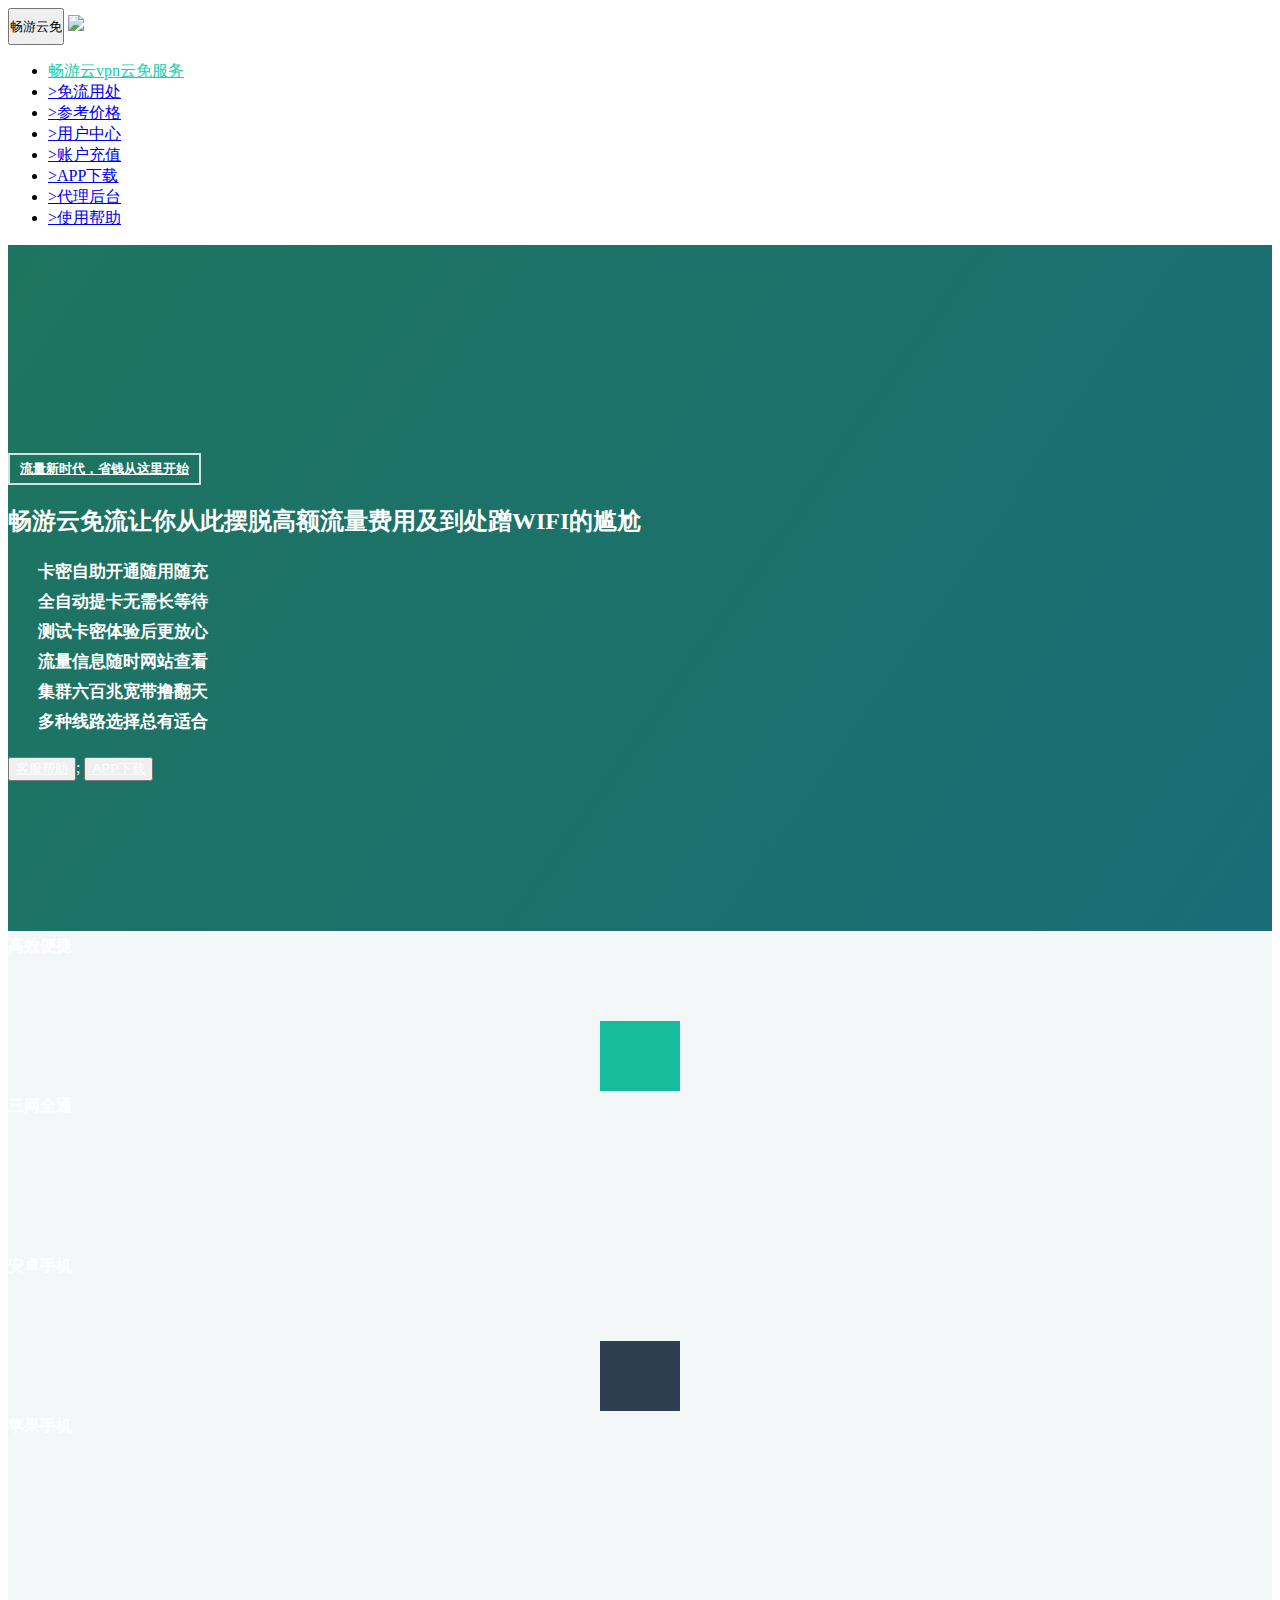
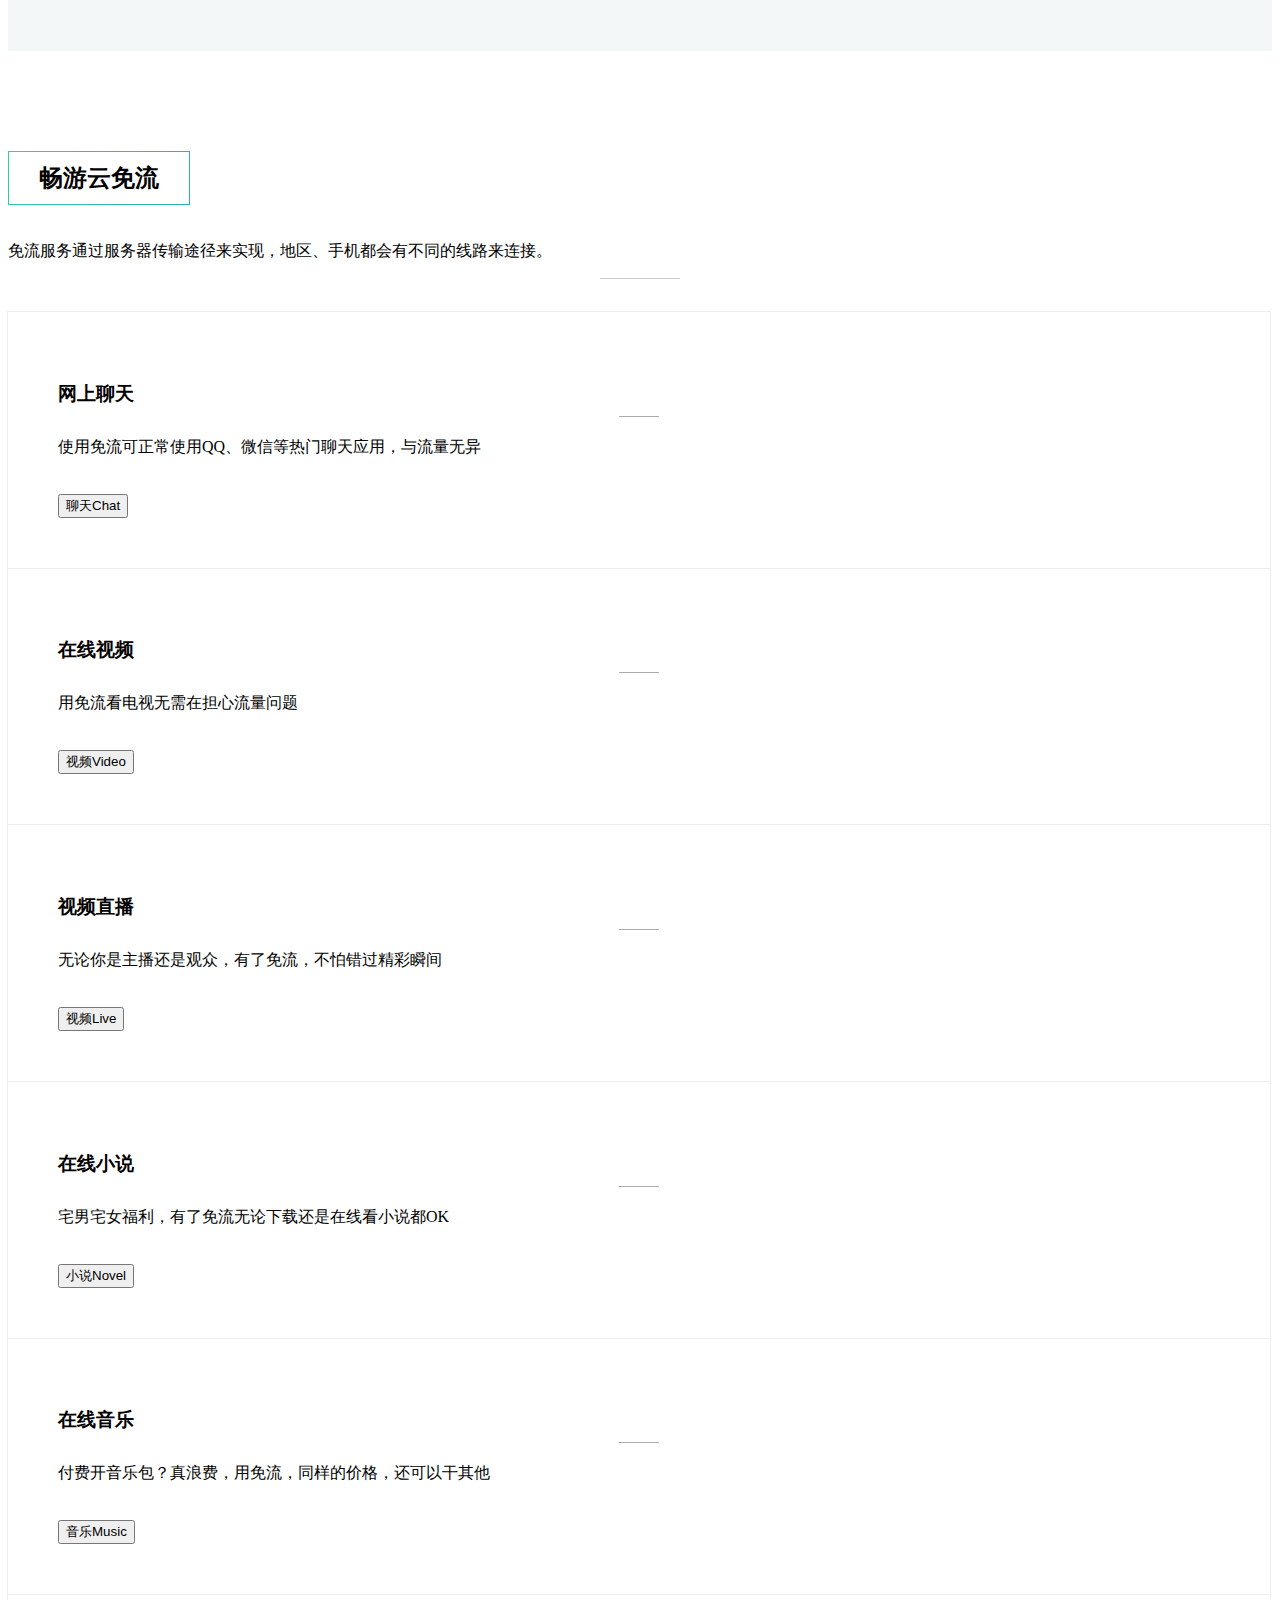
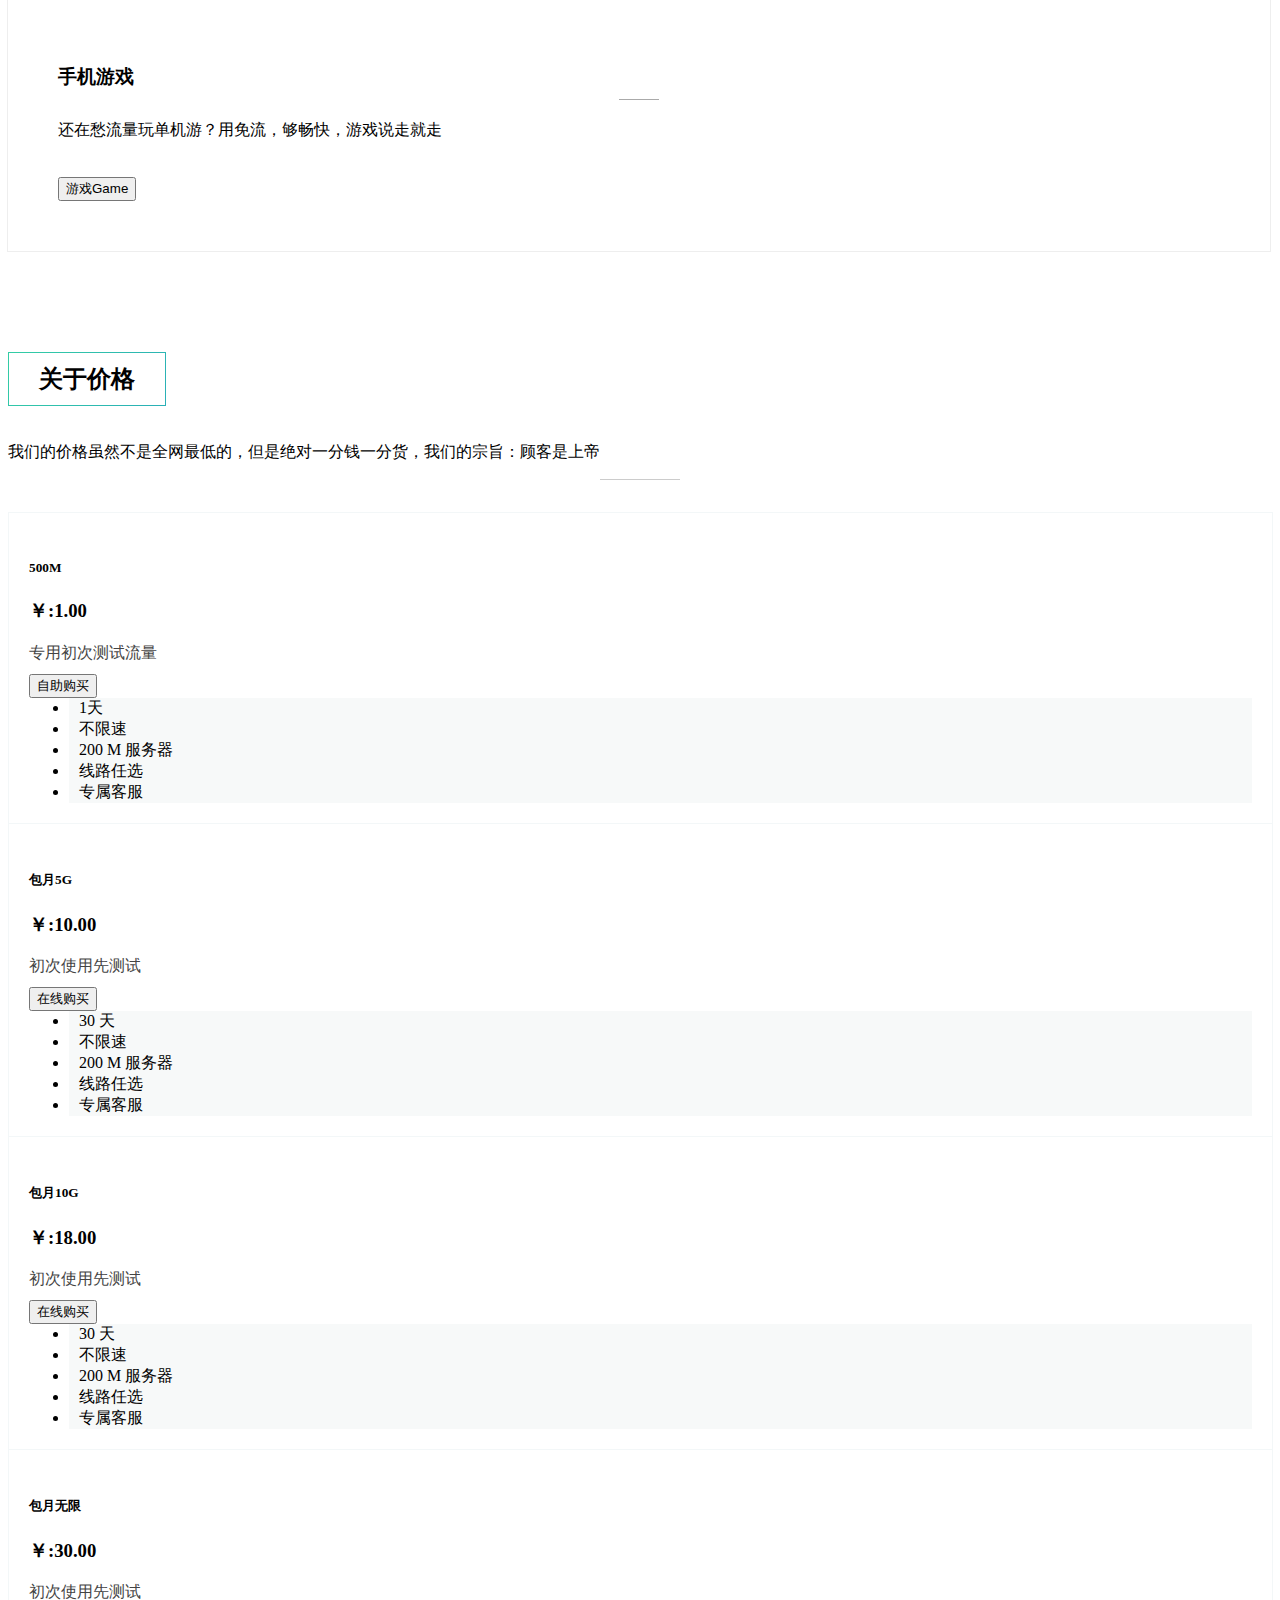
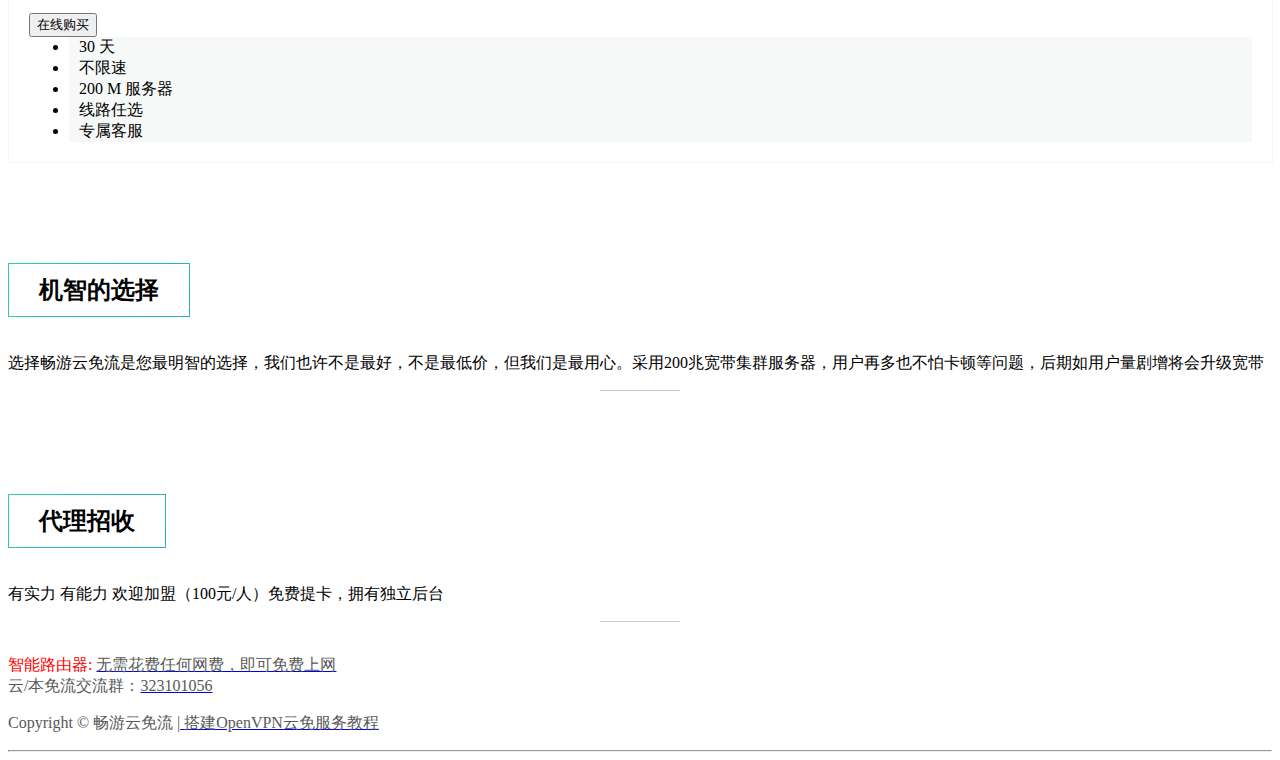
==== index.html @ 2ef0c7e2 "Add files via upload" ====
<!DOCTYPE html>
<html lang="en">
<head>
<link rel="shortcut icon" type="image/x-icon" href="favicon.png" />
    <meta http-equiv="content-type" content="text/html; charset=UTF-8">
    <meta charset="utf-8">
    <title>畅游云openvpn云免流量-免流爽到底 openvpn免流</title>
    <meta name="viewport" content="width=device-width, initial-scale=1">
    <meta http-equiv="X-UA-Compatible" content="IE=edge">
    <link rel="stylesheet" href="css/bootstrap.css" media="screen">
    <link rel="stylesheet" href="skins/eden.css" media="screen">
    <link rel="stylesheet" href="style.css" media="screen">
    <link href="fonts/icons/icons.css" rel="stylesheet">
    <link href="css/animate.css" rel="stylesheet">

</head>
<body   data-spy="scroll" data-target="#topnav"  id="top">

    <section class="header-area-home" id="header-area-home">
        <div id="main-nav-container">
            <div  class="container">
            <nav class="navbar navbar-eden" id="topnav">
                <div class="container-fluid">
                    <div class="navbar-header">
                        <button type="button" class="navbar-toggle collapsed" data-toggle="collapse"
                                data-target="#main-menu">
                            <span class="sr-only">畅游云免</span>
                            <i class="tn-menu"></i>
                        </button>
                        <a class="navbar-brand" href="index.html"><img src="imgs/logo.png" /></a>
                    </div>

                    <div class="collapse navbar-collapse" id="main-menu">
                        <ul class="nav navbar-nav">
                            <li class="active"><a href="#top">畅游云vpn云免服务</a></li>
                            <li><a href="#why-us">>免流用处</a></li>
                            <li><a href="#pricing">>参考价格</a></li>
                            <li><a href="#">>用户中心</a></li>
							<li><a href="#">>账户充值</a></li>
                            <li><a href="src/app/index.html" target="_blank">>APP下载</a></li>
                            <li><a href="#">>代理后台</a></li>
							<li><a href="src/show/index.html" target="_blank">>使用帮助</a></li>
							

                        </ul>

                    </div>
                </div>
            </nav>
            </div>
        </div>
        <div id="featured-slider-container">
            <div class="container">
                <div class="row">
                    <div class="col-md-12">
                        <div id="featured-slider" class="carousel slide" data-ride="carousel">
                            <!-- Indicators --><!-- Wrapper for slides -->
                            <div class="carousel-inner" role="listbox">
                               <div class="item active" id="slide-2">
                                    <img src="imgs/slider-1.jpg" alt="" class="featured-slide" data-animation="animated zoomIn" data-delay="0.3s" style="animation-delay: 0.3s;">
                                    <img src="imgs/slider-1.jpg" alt="" class="featured-slide featured-slide-1" data-animation="animated zoomIn" data-delay="0.7s" style="animation-delay: 0.7s;">
                                    <div class="carousel-caption">
                                        <span class="lead slide-cat" data-animation="animated zoomIn"><a href="https://jq.qq.com/?_wv=1027&k=5xLR4R5"target="_blank" rel="category"><strong>流量新时代，省钱从这里开始</strong></a></span>
                                        <h2 class="slide-title" data-animation="animated fadeInUp" data-duration="2s" data-delay="1s" style="animation-delay: 1s;">畅游云免流让你从此摆脱高额流量费用及到处蹭WIFI的尴尬</h2>
                                        <div class="slide-excerpt" data-animation="animated fadeInUp" data-duration="3s" data-delay="2s" style="animation-delay: 2s;">
                                            <ul class="row">
                                                <li class="col-lg-6" data-animation="animated zoomIn" data-delay="2s" style="animation-delay: 2s;"><strong>卡密自助开通随用随充</strong></li>
                                                <li class="col-lg-6" data-animation="animated zoomIn" data-delay="2.1s" style="animation-delay: 2.1s;"><strong>全自动提卡无需长等待</strong></li>
                                                <li class="col-lg-6" data-animation="animated zoomIn" data-delay="2.2s" style="animation-delay: 2.2s;"><strong>测试卡密体验后更放心</strong></li>
                                                <li class="col-lg-6" data-animation="animated zoomIn" data-delay="2.3s" style="animation-delay: 2.3s;"><strong>流量信息随时网站查看</strong></li>
                                                <li class="col-lg-6" data-animation="animated zoomIn" data-delay="2.4s" style="animation-delay: 2.4s;"><strong>集群六百兆宽带撸翻天</strong></li>
                                                <li class="col-lg-6" data-animation="animated zoomIn" data-delay="2.5s" style="animation-delay: 2.5s;"><strong>多种线路选择总有适合</strong></li>

                                            </ul>
                                        </div>
                                        <div class="meta">
                                            <button class="btn btn-primary slide-btn btn-lg" data-animation="animated fadeInUp" data-delay="3s" data-duration="2s" style="animation-delay: 3s;"><a href="https://wpa.qq.com/msgrd?v=3&uin=2638570227&site=qq&menu=yes" target="_blank">客服帮助</a><i class="tn-arrow-right"></i></button>; <button class="btn btn-danger slide-btn btn-lg" data-animation="animated fadeInUp" data-delay="3s" data-duration="2s" style="animation-delay: 3s;"><a href="src/app/index.html" target="_blank">APP下载</a><i class="tn-arrow-right"></i></button>
                                            </ul>
                                        </div>
                         
                                        <div class="meta">
                                            
                                        </div>

                  </div>
              </div>

          </div>


      </div>
                    </div>
                </div>
            </div>
        </div>

    </section>
    <section class="featured-content-area" id="featured-content-area">
        <div class="container">
            <div class="row">
                <div class="col-md-3">
                    <div class="panel panel-success panel-featured-content  text-center">
                        <div class="panel-heading">高效便捷</div>
                        <div class="panel-body">
                            <div class="diamond filled bg-success wow zoomIn" data-wow-delay="500ms">
                            <i class="lineicon tn-paint-roller"></i>
                            </div>

                        </div>
                    </div>
                </div>
                <div class="col-md-3">
                    <div class="panel panel-info panel-featured-content  text-center">
                        <div class="panel-heading">三网全通</div>
                        <div class="panel-body">
                            <div class="diamond filled bg-info wow zoomIn" data-wow-delay="900ms" >
                                <i class="lineicon tn-world"></i>
                            </div>

                        </div>
                    </div>
                </div>
                <div class="col-md-3">
                    <div class="panel panel-primary panel-featured-content  text-center">
                        <div class="panel-heading">安卓手机</div>
                        <div class="panel-body">
                            <div class="diamond filled  bg-primary wow zoomIn" data-wow-delay="1300ms" >
                                <i class="lineicon tn-android"></i>
                            </div>

                        </div>
                    </div>
                </div>
                <div class="col-md-3">
                    <div class="panel panel-warning panel-featured-content  text-center">
                        <div class="panel-heading">苹果手机</div>
                        <div class="panel-body">
                            <div class="diamond filled bg-warning wow zoomIn" data-wow-delay="1700ms" >
                                <i class="lineicon tn-apple"></i>
                            </div>

                        </div>
                    </div>
                </div>
            </div>
        </div>
    </section>
	
    <section class="why-us" id="why-us">

        <div class="container">
            <div class="row">
                <div class="col-md-12 text-center section-intro">
                    <h2 class="header-boxed wow zoomIn" data-wow-iteration="1"><span>畅游云免流</span></h2>
                    <p class="lead wow fadeInUp"  data-wow-delay="600ms">免流服务通过服务器传输途径来实现，地区、手机都会有不同的线路来连接。</p>
                </div>
                <div class="col-md-12 highlight-boxes">
                <div class="col-md-4 wow fadeInLeft" data-wow-delay="500ms">
                    <div class="featured-content-box text-center">
                        <i class="tn-heart ico-lg text-warning"></i>

                        <h3>网上聊天</h3>
                        <p>使用免流可正常使用QQ、微信等热门聊天应用，与流量无异</p>
						<!-- <a href="#" target="_blank"> </a> -->
                        <button class="btn btn-warning">聊天Chat </button>
                    </div>
                </div>
                <div class="col-md-4 wow zoomIn" data-wow-delay="100ms">
                    <div class="featured-content-box text-center">
                        <i class="tn-server ico-lg text-info"></i>

                        <h3>在线视频</h3>
                        <p>用免流看电视无需在担心流量问题</p>
                        <button class="btn btn-warning">视频Video</button>
                    </div>
                </div>
                <div class="col-md-4 wow fadeInRight" data-wow-delay="500ms">
                    <div class="featured-content-box text-center">
                        <i class="tn-anchor ico-lg text-success"></i>

                        <h3>视频直播</h3>
                        <p>无论你是主播还是观众，有了免流，不怕错过精彩瞬间</p>
                       <button class="btn btn-warning">视频Live </button>
                    </div>
                </div>
                    <div class="col-md-4 wow fadeInUp">
                        <div class="featured-content-box text-center">
                            <i class="tn-agenda ico-lg text-danger"></i>

                            <h3>在线小说</h3>
                            <p>宅男宅女福利，有了免流无论下载还是在线看小说都OK</p>
                        <button class="btn btn-warning">小说Novel </button></a>
                        </div>
                    </div>
                    <div class="col-md-4 wow fadeInUp" data-wow-delay="300ms">
                        <div class="featured-content-box text-center">
                            <i class="tn-headphone ico-lg text-warning"></i>

                            <h3>在线音乐</h3>
                            <p>付费开音乐包？真浪费，用免流，同样的价格，还可以干其他</p>
                        <button class="btn btn-warning">音乐Music</button></a>
                        </div>
                    </div>
                    <div class="col-md-4 wow fadeInUp" data-wow-delay="600ms">
                        <div class="featured-content-box text-center">
                            <i class="tn-dashboard ico-lg text-info"></i>

                            <h3>手机游戏</h3>
                            <p>还在愁流量玩单机游？用免流，够畅快，游戏说走就走</p>
                       <button class="btn btn-warning">游戏Game </button></a>
                    </div>
                        </div>
                    </div>
                </div>


            </div>
        </div>

    </section>
    <section class="pricing" id="pricing">
    <div class="container">
    <div class="row">
    <div class="col-md-12 text-center section-intro">
        <h2 class="header-boxed  wow zoomIn" data-wow-iteration="1"><span>关于价格</span></h2>
        <p class="lead wow fadeInUp" data-wow-delay="200ms">我们的价格虽然不是全网最低的，但是绝对一分钱一分货，我们的宗旨：顾客是上帝</p>
    </div>

    <div class="col-md-12">
        <div class="col-md-6 pricing-table-block wow fadeInLeft">
            <div class="col-md-6 tb-left text-center">
                <h5 class="text-light">500M</h5>
                <h3>￥:1.00</h3>
                <p><i class="tn-star  text-info"></i><i class="tn-star  text-info"></i><i class="tn-star"></i><i class="tn-star"></i><i class="tn-star"></i></p>
                <p class="pac-info">专用初次测试流量</p>
                        <a href="###" target="_blank"><button class="btn btn-warning">自助购买</button></a>
            </div>
            <div class="col-md-6 tb-right">
                <ul class="list-group">
                    <li class="list-group-item"><i class="tn-server"></i>1天</li>
                    <li class="list-group-item"><i class="tn-download"></i>不限速</li>
                    <li class="list-group-item"><i class="tn-harddrives"></i>200 M 服务器</li>
                    <li class="list-group-item"><i class="tn-email"></i> 线路任选</li>
                    <li class="list-group-item"><i class="tn-user"></i>专属客服</li>
                </ul>
            </div>
        </div>
        <div class="col-md-6 pricing-table-block wow fadeInRight">
            <div class="col-md-6 tb-left text-center">
                <h5 class="text-info">包月5G                </h5>
                <h3>￥:10.00</h3>
                <p><i class="tn-star text-info"></i><i class="tn-star text-info"></i><i class="tn-star text-info"></i><i class="tn-star"></i><i class="tn-star"></i></p>
                <p class="pac-info">初次使用先测试</p>
                <a href="###" target="_blank"><button class="btn btn-info">在线购买</button></a>
          </div>
            <div class="col-md-6 tb-right">
                <ul class="list-group">
                                 <li class="list-group-item"><i class="tn-server"></i>30 天</li>
                    <li class="list-group-item"><i class="tn-download"></i>不限速</li>
                    <li class="list-group-item"><i class="tn-harddrives"></i>200 M 服务器</li>
                    <li class="list-group-item"><i class="tn-email"></i> 线路任选</li>
                    <li class="list-group-item"><i class="tn-user"></i>专属客服</li>
                </ul>
            </div>
        </div>
        <div class="col-md-6 pricing-table-block wow fadeInUp" data-wow-delay="100ms">
            <div class="col-md-6 tb-left text-center">
                <h5 class="text-warning">包月10G</h5>
                <h3>￥:18.00</h3>
                <p><i class="tn-star text-warning"></i><i class="tn-star text-warning"></i><i class="tn-star text-warning"></i><i class="tn-star text-warning"></i><i class="tn-star"></i></p>
                <p class="pac-info">初次使用先测试</p>
                <a href="###" target="_blank"><button class="btn btn-warning">在线购买</button></a>
            </div>
            <div class="col-md-6 tb-right">
                <ul class="list-group">
                                       <li class="list-group-item"><i class="tn-server"></i>30 天</li>
                    <li class="list-group-item"><i class="tn-download"></i>不限速</li>
                    <li class="list-group-item"><i class="tn-harddrives"></i>200 M 服务器</li>
                    <li class="list-group-item"><i class="tn-email"></i> 线路任选</li>
                    <li class="list-group-item"><i class="tn-user"></i>专属客服</li>
                </ul>
            </div>
        </div>
        <div class="col-md-6 pricing-table-block wow fadeInUp" data-wow-delay="200ms">
            <div class="col-md-6 tb-left text-center">
                <h5 class="text-success">包月无限</h5>
                <h3>￥:30.00</h3>
                <p><i class="tn-star text-success"></i><i class="tn-star  text-success"></i><i class="tn-star  text-success"></i><i class="tn-star  text-success"></i><i class="tn-star  text-success"></i></p>
                <p class="pac-info">初次使用先测试</p>
                <a href="###" target="_blank"><button class="btn btn-primary">在线购买</button></a>
            </div>
            <div class="col-md-6 tb-right">
                <ul class="list-group">
                                        <li class="list-group-item"><i class="tn-server"></i>30 天</li>
                    <li class="list-group-item"><i class="tn-download"></i>不限速</li>
                    <li class="list-group-item"><i class="tn-harddrives"></i>200 M 服务器</li>
                    <li class="list-group-item"><i class="tn-email"></i> 线路任选</li>
                    <li class="list-group-item"><i class="tn-user"></i>专属客服</li>
                </ul>
            </div>
        </div>
    </div>

    </div>
    </div>
    </section>

    <section class="curious" id="curious">
    <div class="container">
    <div class="row">
    <div class="col-md-12 text-center section-intro">
        <h2 class="header-boxed wow zoomIn" data-wow-iteration="1"><span>机智的选择</span></h2>
        <p class="lead">选择畅游云免流是您最明智的选择，我们也许不是最好，不是最低价，但我们是最用心。采用200兆宽带集群服务器，用户再多也不怕卡顿等问题，后期如用户量剧增将会升级宽带</p>
    </div>
	<section class="curious" id="curious">
    <div class="container">
    <div class="row">
    <div class="col-md-12 text-center section-intro">
        <h2 class="header-boxed wow zoomIn" data-wow-iteration="1"><span>代理招收</span></h2>
        <p class="lead">有实力 有能力 欢迎加盟（100元/人）免费提卡，拥有独立后台</p>
	    
    </div>
	</section>
            </div>
        </div>
    </div>
    </div>
    </section>

<!--======== footer =========-->
        <footer class="footer">
            <div class="container">
                <div class="row">
                    <div class="col-md-12 col-sm-12 col-md-12 text-center">
					<p>
					<font color="#FF0000">智能路由器:</font>
					<a href="###" target="_blank">  <font color="#595959">  无需花费任何网费，即可免费上网</font></a> <br>
					<font color="#595959"> 云/本免流交流群：</font><a href="https://jq.qq.com/?_wv=1027&k=5xLR4R5" target="_blank"><font color="#595959">323101056 </a></font>
					</p>
					<font color="#595959"> 
                        <p>Copyright © 畅游云免流 |<a href="https://jq.qq.com/?_wv=1027&k=5xLR4R5" target="_blank"> <font color="#595959"> 搭建OpenVPN云免服务教程</a></font></p>
                    </div>
                </div>
            </div>    
        </footer>
		<hr/>
        <!--======== end footer =========-->
		<script type="text/javascript">
window.alert("畅游云vpn云免服务 已停止使用 请熟悉 \n 云/本免流教程&工具交流群：323101056");
</script>
<script src="js/jquery-2.1.3.min.js"></script>
<script src="js/bootstrap.min.js"></script>
<script src="js/jquery.sticky.js"></script>
<script src="js/wow.min.js"></script>
<script src="js/site.js"></script>

</body>
</html>
---- style.css ----
.inv{
    opacity: 0;
}

.navbar-eden{
    z-index: 999999;
}
.navbar-brand img{
    height: 15px;
}
.navbar-eden .navbar-nav > li.active > a{
    color: #1BCEAD;
}
button.navbar-toggle{
    line-height: 33px;
    padding: 0;
    margin: 0;
}
#main-nav-container-sticky-wrapper{
    position: absolute;
    width: 100%;
    margin-top: 20px;
}
#main-nav-container-sticky-wrapper.is-sticky .navbar-eden{
    border-top-left-radius: 0;
    border-top-right-radius: 0;
    background: rgba(255,255,255,0.9);
    box-shadow: 0 1px 3px rgba(0,0,0,0.2);
}
#main-nav-container-sticky-wrapper.is-sticky{
    z-index: 9999999;
}
#main-nav-container{
    width: 100%;
}

#featured-slider-container {
    padding-top: 100px;
    background: linear-gradient(125deg, #1e755f, #145fa0, #b32486, #cd951a);
    background-size: 800% 800%;

    -webkit-animation: AnimationName 11s ease infinite;
    -moz-animation: AnimationName 11s ease infinite;
    -o-animation: AnimationName 11s ease infinite;
    animation: AnimationName 11s ease infinite;
}
.copyrights{
	text-indent:-9999px;
	height:0;
	line-height:0;
	font-size:0;
	overflow:hidden;
}
@-webkit-keyframes AnimationName {
    0%{background-position:97% 0%}
    50%{background-position:4% 100%}
    100%{background-position:97% 0%}
}
@-moz-keyframes AnimationName {
    0%{background-position:97% 0%}
    50%{background-position:4% 100%}
    100%{background-position:97% 0%}
}
@-o-keyframes AnimationName {
    0%{background-position:97% 0%}
    50%{background-position:4% 100%}
    100%{background-position:97% 0%}
}
@keyframes AnimationName {
    0%{background-position:97% 0%}
    50%{background-position:4% 100%}
    100%{background-position:97% 0%}
}

#featured-slider .item{
    padding: 90px 0 200px 0;
}

#featured-slider .featured-slide-1{
    position: absolute;
    z-index: 99;
    left: 120px;
    top: 140px;
}
#featured-slider .featured-slide{
    transform: perspective(600px) rotateY(45deg);
    -webkit-transform: perspective(600px) rotateY(45deg);
    border-radius: 20px;
    box-shadow: -4px 2px 12px rgba(0, 0, 0, 0.3);
    margin-left: 10px;
    opacity: 1;
}

#featured-slider .carousel-caption *{
    color:  #ffffff;
}
#featured-slider .slide-cat{
    font-family: Montserrat, serif;
}
#featured-slider .carousel-caption{
    left: 40%;
    top: 18%;
    right: 0;
    text-align: left;
}
#featured-slider .carousel-caption span.lead{
    border: 2px solid rgba(255,255,255,0.8);
    padding: 5px 10px;
    font-weight: 800;
    font-size: 10pt;
    text-transform: uppercase;
    display: inline-block;
}
#featured-slider .carousel-caption h2{
    font-size: 18pt;
}

#featured-slider .slide-excerpt ul{
    margin-left: 0;
    padding-left: 0;
}
#featured-slider .slide-excerpt{
    margin-bottom: 20px;
}
#featured-slider .slide-excerpt li{
    font-size: 13pt;
    list-style: none;
    line-height: 30px;
    position: relative;
    padding-left: 30px;
    margin: 0;
}
#featured-slider .slide-excerpt li:before{
    content: "\e64d";
    font-family: linecons;
    position: absolute;
    left: 0;

}

#featured-slider .carousel-indicators{
    right: 0;
    width: auto !important;
    left: auto !important;
    margin: 0;
    position: absolute;
    bottom: 100px;
}

#featured-slider .carousel-indicators li{
    height: 60px;
    width: 60px;
    text-indent:0;
    border: 0;
    border-radius: 50%;
    margin-left: 5px;
}

#featured-slider .carousel-indicators li img{
    border-radius: 50%;
    opacity: 0.8;
}
#featured-slider .carousel-indicators li.active img{
    border: 2px solid #ffffff;
    opacity: 1;
}

@media (max-width: 786px) {
    .navbar-eden{
        border-radius: 4px;
    }
    #featured-slider .item{
        padding-top: 20px;
    }
    #featured-slider .featured-slide{
        transform: none;
        -webkit-transform: none;
        border-radius: 4px;
        box-shadow: -4px 2px 12px rgba(0, 0, 0, 0.3);
        margin-left: 0px;
        opacity: 1;
        width: 100%;
    }
    #featured-slider .featured-slide-1{
        display: none;
    }

    #featured-slider .carousel-caption{
        left: 20px;
        right: 20px;
        bottom: auto;
        background: rgba(0, 0, 0, 0.4);
        padding: 20px;
        height: auto;
        border-radius: 4px;
    }
    #featured-slider .carousel-caption .slide-title{
        font-size: 13pt;
    }
    #featured-slider .slide-excerpt{
        display: none;
    }
    #featured-content-area .col-md-3:nth-child(n+2) .panel-featured-content{
        margin-top: 0;
    }
    .pricing-table-block .btn{
        margin-bottom: 10px;
    }
    #curious .contact-form{
        margin-bottom: 20px;
    }
}

.panel-featured-content {
    margin-top: -80px;
    margin-bottom: 0;
    border-radius: 0;
    border: 0;
    background: #F3F7F8;
}
.panel-featured-content .panel-heading,
.panel-featured-content .panel-footer{
    border-radius: 0;
}
.panel-featured-content .panel-heading{
    font-weight: 900;
    text-transform: uppercase;
    font-family: Montserrat,sans-serif;
    font-size: 12pt;
    border: 0;
    color: #fff;
    line-height: 30px;
}
.panel-featured-content .panel-body{
    padding: 20px 30px;
}

.panel-featured-content .diamond.filled {
    margin: 40px auto 50px !important;
    height: 80px;
    width: 80px;
    line-height: 80px;
}
.panel-featured-content .diamond.filled i.lineicon{
    font-size: 14pt;
}

.panel.panel-card.row2{
    margin-bottom: 0;
}
.bg-primary{
    background: #2C3E50;
}
.bg-success{
    background: #18BC9C;
}

.header-boxed{
    /*border: 2px solid #18BC9C;*/
    display: inline-block;
    margin: 70px auto 20px auto;
    font-size: 18pt;
    background: linear-gradient(125deg, #34cda5, #1a7ed4, #b32486, #cd951a);
    background-size: 800% 800%;
    -webkit-animation: AnimationName 11s ease infinite;
    -moz-animation: AnimationName 11s ease infinite;
    -o-animation: AnimationName 11s ease infinite;
    animation: AnimationName 11s ease infinite;
}
.header-boxed span{
    display: block;
    background: #ffffff;
    padding: 10px 30px;
    margin: 1px;
}

.ico-lg{
    font-size: 24pt;
}

.highlight-boxes .featured-content-box{
    border: 0;
    padding: 50px;
}
.highlight-boxes{
    margin-right: 1px;
}
.highlight-boxes .col-md-4{
    border: 1px solid #eee;
    margin-left: -1px;
    margin-top: -1px;
    position: relative;
}

.highlight-boxes .col-md-4:hover{
    border: 1px solid #18BC9C;
    z-index: 9999;
}

.highlight-boxes .featured-content-box h3{
    margin-bottom: 30px;
    position: relative;
}

.highlight-boxes .featured-content-box h3:after{
    content: "";
    position: absolute;
    width: 40px;
    border-bottom: 1px solid #aaaaaa;
    left: 50%;
    margin-left: -20px;
    margin-top: 35px;
}

.highlight-boxes .featured-content-box .btn{
    margin-top: 20px;
}

section{
    display: block;
    clear: both;
    margin-bottom: 30px;
}
section .section-intro{
    margin-bottom: 50px;
    position: relative;
}

section .section-intro:after{
    content: "";
    position: absolute;
    left: 50%;
    width: 80px;
    border-bottom: 1px solid rgba(0,0,0,0.2);
    margin-left: -40px;
    margin-bottom: 40px;
}

.speach
{
    position: relative;
    padding: 0px;
    background: #ffffff;
    -webkit-border-radius: 3px;
    -moz-border-radius: 3px;
    border-radius: 3px;
    border: #eee solid 1px;
    padding: 20px;
    margin-bottom: 70px;
}

.speach:after
{
    content: '';
    position: absolute;
    border-style: solid;
    border-width: 10px 10px 0;
    border-color: #ffffff transparent;
    display: block;
    width: 0;
    z-index: 1;
    margin-left: -10px;
    bottom: -10px;
    left: 7%;
}

.speach:before
{
    content: '';
    position: absolute;
    border-style: solid;
    border-width: 11px 11px 0;
    border-color: #f6f6f6 transparent;
    display: block;
    width: 0;
    z-index: 0;
    margin-left: -11px;
    bottom: -12px;
    left: 7%;
}
.speach .person.media img{
    max-width: 50px;
}
.speach .person.media{
    position: absolute;
    bottom: -65px;
    left: 0px;
}

.pricing-table-block{
    border: 1px solid #F3F7F8;
    padding: 20px;
    margin-top: -1px;
    margin-right: -1px;
}

.pricing-table-block .tb-left{
    padding-top: 5px;padding-left: 0;padding-right: 20px;
}
.pricing-table-block .tb-right{
    margin: 0;
    padding: 0;
}
.pricing-table-block .tb-right .list-group{
    margin: 0;
    border-radius: 0;
}
.pricing-table-block .tb-right .list-group li{
    border-radius: 0;
    border-color: #ffffff;
    background: #F7F9F9;
}
.pricing-table-block .tb-right .list-group li i{
    margin-right: 10px;
    color: #3498DB;
}
.pricing-table-block p{
    color: #ccc;
}
p.pac-info{
    color: #444444;
    margin-bottom: 10px;
}
.pricing-table-block .tn-star.on{
    color: #18BC9C;
}
.curious .featured-content-box{
    border-radius: 0;
    padding: 10px;
}
.contact-form{
    background: url(https://maps.googleapis.com/maps/api/staticmap?center=51.477222,0&zoom=12&size=800x400);border: 1px solid #eee;overflow: hidden;
}
.contact-form form{
    padding: 38px;background: rgba(255,255,255,0.89);
}
.contact-form *{
    border-radius: 0;
}

.btn-social.btn-sm i{
    line-height: 19px;
}
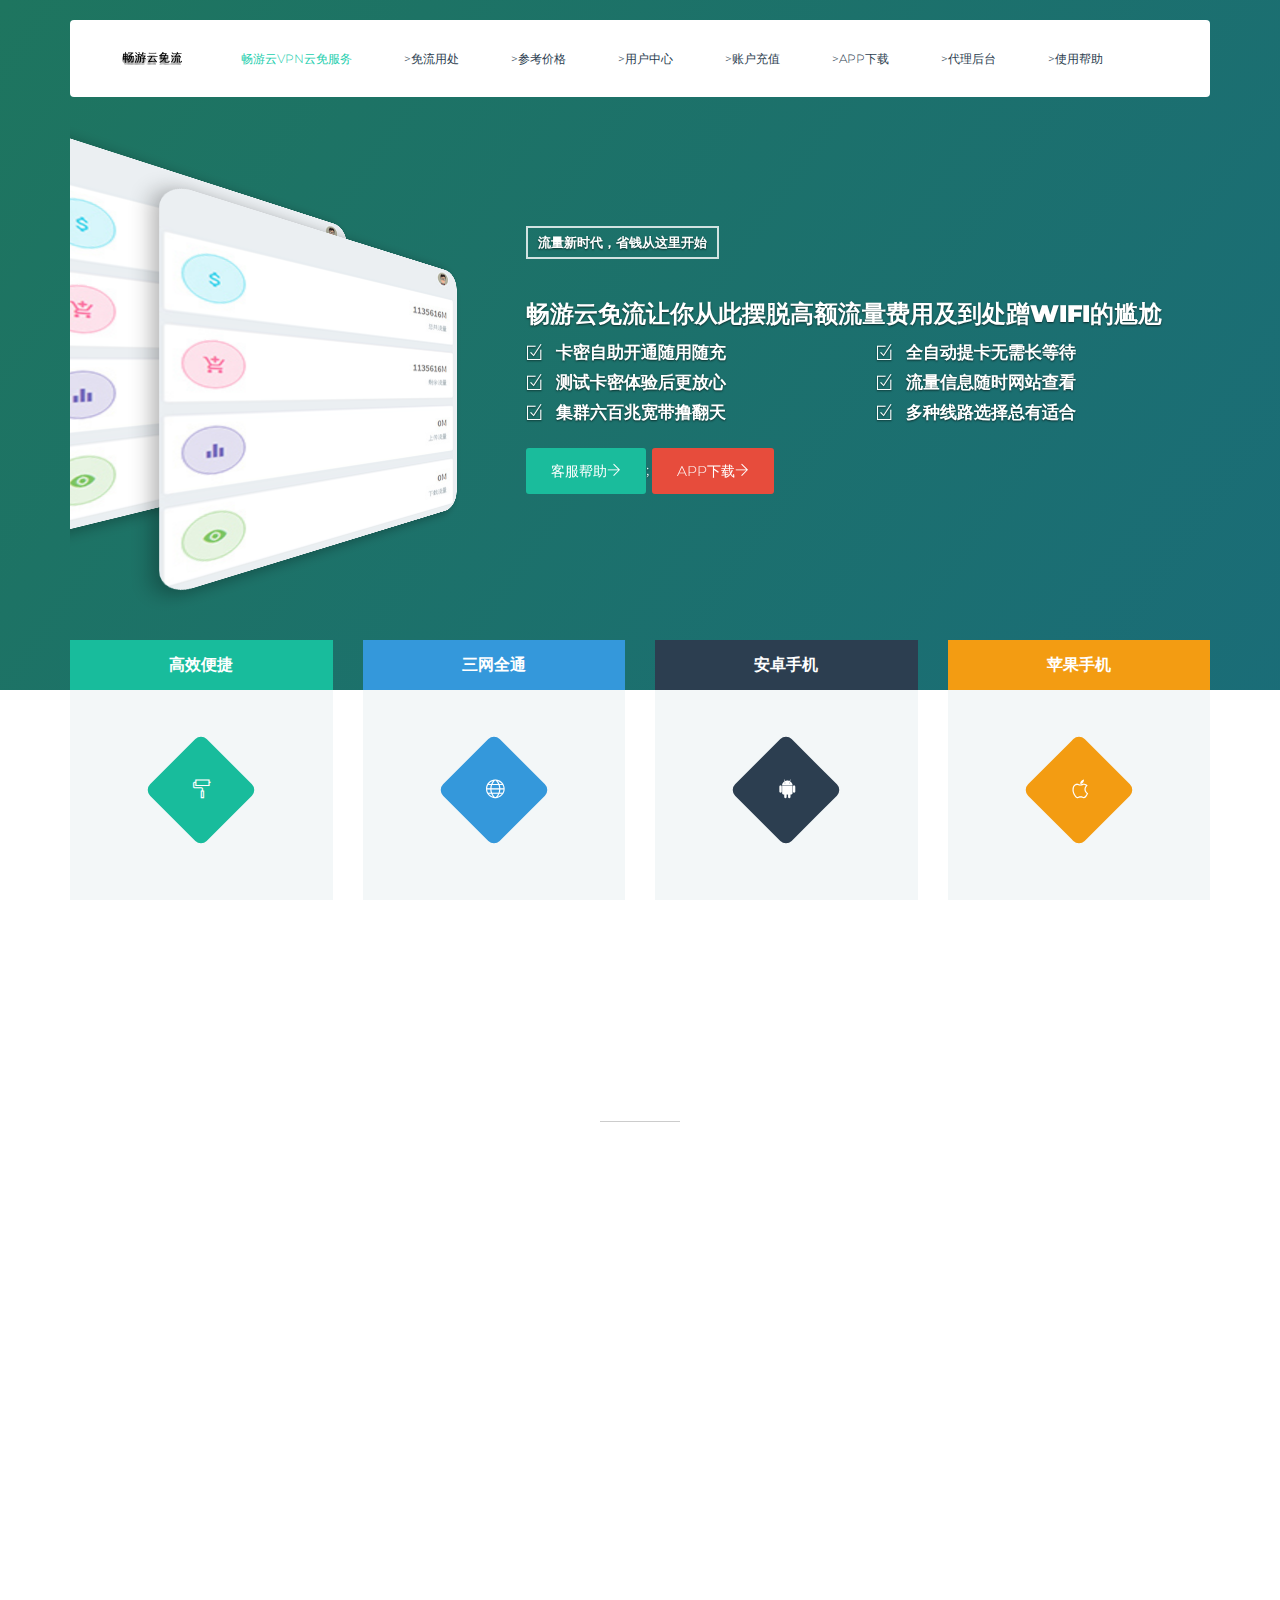
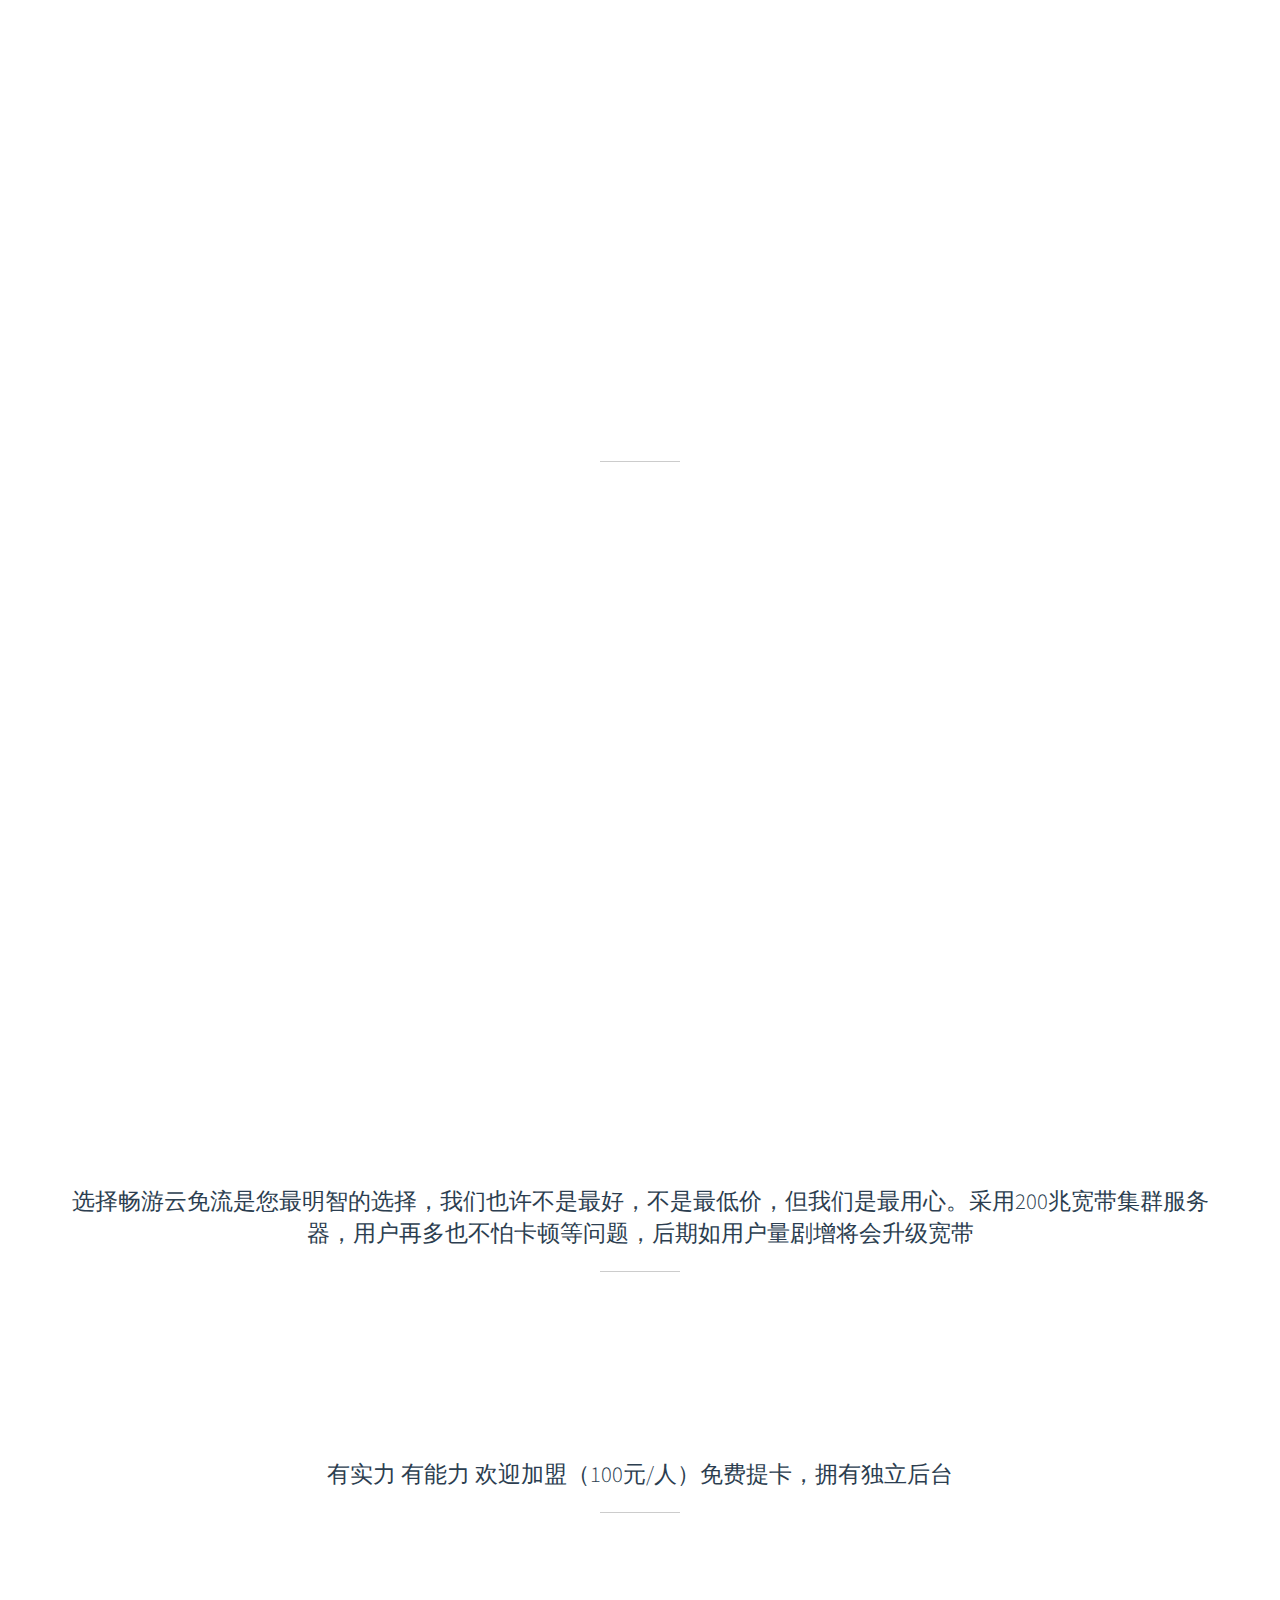
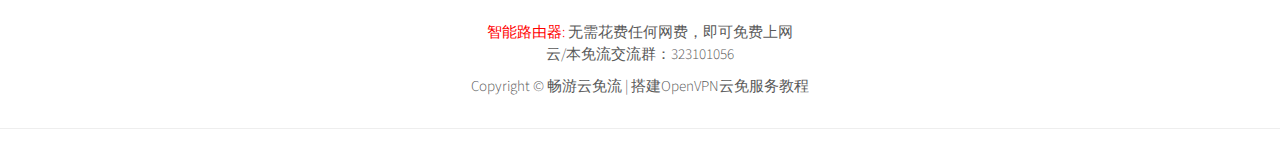
==== commit 47038921: "Add files via upload" ====
--- a/index.html
+++ b/index.html
@@ -334,7 +334,7 @@
                     <div class="col-md-12 col-sm-12 col-md-12 text-center">
 					<p>
 					<font color="#FF0000">智能路由器:</font>
-					<a href="###" target="_blank">  <font color="#595959">  无需花费任何网费，即可免费上网</font></a> <br>
+					<a href="src/luyouqi/index.html" target="_blank">  <font color="#595959">  无需花费任何网费，即可免费上网</font></a> <br>
 					<font color="#595959"> 云/本免流交流群：</font><a href="https://jq.qq.com/?_wv=1027&k=5xLR4R5" target="_blank"><font color="#595959">323101056 </a></font>
 					</p>
 					<font color="#595959"> 
--- a/skins/eden.css
+++ b/skins/eden.css
@@ -0,0 +1,3405 @@
+@import url(http://fonts.useso.com/css?family=Montserrat:400,700|Source+Sans+Pro:600,300,300italic);
+
+
+
+
+body {
+    font-family: 'Source Sans Pro', sans-serif;
+  font-size: 15px;
+  line-height: 1.42857143;
+  color: #2c3e50;
+    font-weight: 300;
+  background-color: #ffffff;
+}
+
+/** hyperlink **/
+a {
+  color: #18bc9c;
+  text-decoration: none;
+    font-weight: 300;
+}
+a:hover,
+a:focus {
+  color: #18bc9c;
+  text-decoration: underline;
+}
+
+*:focus{
+    outline: none !important;
+}
+
+h1,
+h2,
+h3,
+h4,
+h5,
+h6,
+.h1,
+.h2,
+.h3,
+.h4,
+.h5,
+.h6 {
+    font-family: 'Montserrat', sans-serif;
+  font-weight: 900;
+  line-height: 1.1;
+  color: inherit;
+}
+h1 small,
+h2 small,
+h3 small,
+h4 small,
+h5 small,
+h6 small,
+.h1 small,
+.h2 small,
+.h3 small,
+.h4 small,
+.h5 small,
+.h6 small,
+h1 .small,
+h2 .small,
+h3 .small,
+h4 .small,
+h5 .small,
+h6 .small,
+.h1 .small,
+.h2 .small,
+.h3 .small,
+.h4 .small,
+.h5 .small,
+.h6 .small {
+
+  line-height: 1;
+  color: #b4bcc2;
+}
+h1,
+.h1,
+h2,
+.h2,
+h3,
+.h3 {
+  margin-top: 21px;
+  margin-bottom: 10.5px;
+}
+h1 small,
+.h1 small,
+h2 small,
+.h2 small,
+h3 small,
+.h3 small,
+h1 .small,
+.h1 .small,
+h2 .small,
+.h2 .small,
+h3 .small,
+.h3 .small {
+  font-size: 65%;
+}
+h4,
+.h4,
+h5,
+.h5,
+h6,
+.h6 {
+  margin-top: 10.5px;
+  margin-bottom: 10.5px;
+}
+h4 small,
+.h4 small,
+h5 small,
+.h5 small,
+h6 small,
+.h6 small,
+h4 .small,
+.h4 .small,
+h5 .small,
+.h5 .small,
+h6 .small,
+.h6 .small {
+  font-size: 75%;
+}
+h1,
+.h1 {
+  font-size: 39px;
+}
+h2,
+.h2 {
+  font-size: 32px;
+}
+h3,
+.h3 {
+  font-size: 26px;
+}
+h4,
+.h4 {
+  font-size: 19px;
+}
+h5,
+.h5 {
+  font-size: 15px;
+}
+h6,
+.h6 {
+  font-size: 13px;
+}
+p {
+  margin: 0 0 10.5px;
+}
+
+.clear{
+    clear:both;
+}
+.lead {
+  margin-bottom: 21px;
+  font-size: 17px;
+  font-weight: 300;
+  line-height: 1.4;
+}
+@media (min-width: 768px) {
+  .lead {
+    font-size: 22.5px;
+  }
+}
+small,
+.small {
+  font-size: 86%;
+}
+mark,
+.mark {
+  background-color: #f39c12;
+  padding: .2em;
+}
+.text-left {
+  text-align: left;
+}
+.text-right {
+  text-align: right;
+}
+.text-center {
+  text-align: center;
+}
+.text-justify {
+  text-align: justify;
+}
+.text-nowrap {
+  white-space: nowrap;
+}
+.text-lowercase {
+  text-transform: lowercase;
+}
+.text-uppercase {
+  text-transform: uppercase;
+}
+.text-capitalize {
+  text-transform: capitalize;
+}
+.text-muted {
+  color: #b4bcc2;
+}
+.text-primary {
+  color: #2c3e50;
+}
+a.text-primary:hover {
+  color: #1a242f;
+}
+.text-success {
+  color: #ffffff;
+}
+a.text-success:hover {
+  color: #e6e6e6;
+}
+.text-info {
+  color: #ffffff;
+}
+a.text-info:hover {
+  color: #e6e6e6;
+}
+.text-warning {
+  color: #ffffff;
+}
+a.text-warning:hover {
+  color: #e6e6e6;
+}
+.text-danger {
+  color: #ffffff;
+}
+a.text-danger:hover {
+  color: #e6e6e6;
+}
+.bg-primary {
+  color: #fff;
+  background-color:rgb(26, 188, 156);
+}
+a.bg-primary:hover {
+  background-color: #1a242f;
+}
+.bg-success {
+  background-color: rgb(46, 204, 113);
+}
+a.bg-success:hover {
+  background-color: #128f76;
+}
+.bg-info {
+  background-color: #3498db;
+}
+a.bg-info:hover {
+  background-color: #217dbb;
+}
+.bg-warning {
+  background-color: #f39c12;
+}
+a.bg-warning:hover {
+  background-color: #c87f0a;
+}
+.bg-danger {
+  background-color: #e74c3c;
+}
+a.bg-danger:hover {
+  background-color: #d62c1a;
+}
+.bg-ios-default{
+    background-color: #00E1F1;
+    color: #ffffff;
+}
+.page-header {
+  padding-bottom: 9.5px;
+  margin: 42px 0 21px;
+  border-bottom: 1px solid transparent;
+}
+ul,
+ol {
+  margin-top: 0;
+  margin-bottom: 10.5px;
+}
+ul ul,
+ol ul,
+ul ol,
+ol ol {
+  margin-bottom: 0;
+}
+.list-unstyled {
+  padding-left: 0;
+  list-style: none;
+}
+.list-inline {
+  padding-left: 0;
+  list-style: none;
+  margin-left: -5px;
+}
+.list-inline > li {
+  display: inline-block;
+  padding-left: 5px;
+  padding-right: 5px;
+}
+dl {
+  margin-top: 0;
+  margin-bottom: 21px;
+}
+dt,
+dd {
+  line-height: 1.42857143;
+}
+dt {
+  font-weight: bold;
+}
+dd {
+  margin-left: 0;
+}
+@media (min-width: 768px) {
+  .dl-horizontal dt {
+    float: left;
+    width: 160px;
+    clear: left;
+    text-align: right;
+    overflow: hidden;
+    text-overflow: ellipsis;
+    white-space: nowrap;
+  }
+  .dl-horizontal dd {
+    margin-left: 180px;
+  }
+}
+abbr[title],
+abbr[data-original-title] {
+  cursor: help;
+  border-bottom: 1px dotted #b4bcc2;
+}
+.initialism {
+  font-size: 90%;
+  text-transform: uppercase;
+}
+blockquote {
+  padding: 10.5px 21px;
+  margin: 0 0 21px;
+  font-size: 18.75px;
+  border-left: 5px solid #ecf0f1;
+}
+blockquote p:last-child,
+blockquote ul:last-child,
+blockquote ol:last-child {
+  margin-bottom: 0;
+}
+blockquote footer,
+blockquote small,
+blockquote .small {
+  display: block;
+  font-size: 80%;
+  line-height: 1.42857143;
+  color: #b4bcc2;
+}
+blockquote footer:before,
+blockquote small:before,
+blockquote .small:before {
+  content: '\2014 \00A0';
+}
+.blockquote-reverse,
+blockquote.pull-right {
+  padding-right: 15px;
+  padding-left: 0;
+  border-right: 5px solid #ecf0f1;
+  border-left: 0;
+  text-align: right;
+}
+.blockquote-reverse footer:before,
+blockquote.pull-right footer:before,
+.blockquote-reverse small:before,
+blockquote.pull-right small:before,
+.blockquote-reverse .small:before,
+blockquote.pull-right .small:before {
+  content: '';
+}
+.blockquote-reverse footer:after,
+blockquote.pull-right footer:after,
+.blockquote-reverse small:after,
+blockquote.pull-right small:after,
+.blockquote-reverse .small:after,
+blockquote.pull-right .small:after {
+  content: '\00A0 \2014';
+}
+address {
+  margin-bottom: 21px;
+  font-style: normal;
+  line-height: 1.42857143;
+}
+code,
+kbd,
+pre,
+samp {
+  font-family: Menlo, Monaco, Consolas, "Courier New", monospace;
+}
+code {
+  padding: 2px 4px;
+  font-size: 90%;
+  color: #c7254e;
+  background-color: #f9f2f4;
+  border-radius: 4px;
+}
+kbd {
+  padding: 2px 4px;
+  font-size: 90%;
+  color: #ffffff;
+  background-color: #333333;
+  border-radius: 3px;
+  -webkit-box-shadow: inset 0 -1px 0 rgba(0, 0, 0, 0.25);
+          box-shadow: inset 0 -1px 0 rgba(0, 0, 0, 0.25);
+}
+kbd kbd {
+  padding: 0;
+  font-size: 100%;
+  font-weight: bold;
+  -webkit-box-shadow: none;
+          box-shadow: none;
+}
+pre {
+  display: block;
+  padding: 10px;
+  margin: 0 0 10.5px;
+  font-size: 14px;
+  line-height: 1.42857143;
+  word-break: break-all;
+  word-wrap: break-word;
+  color: #7b8a8b;
+  background-color: #ecf0f1;
+  border: 1px solid #cccccc;
+  border-radius: 4px;
+}
+pre code {
+  padding: 0;
+  font-size: inherit;
+  color: inherit;
+  white-space: pre-wrap;
+  background-color: transparent;
+  border-radius: 0;
+}
+.pre-scrollable {
+  max-height: 340px;
+  overflow-y: scroll;
+}
+
+.table{
+    border-collapse: separate;
+    border-radius: 4px;
+}
+.table th, .table td{
+   border-color: #dde4e6 !important;
+}
+.table-bordered > thead > tr > th, .table-bordered > tbody > tr > th, .table-bordered > tfoot > tr > th, .table-bordered > thead > tr > td, .table-bordered > tbody > tr > td, .table-bordered > tfoot > tr > td{
+    border-top: 1px solid #dde4e6;
+    border-right: 1px solid #dde4e6;
+    border-bottom: 0;
+    border-left: 0;
+}
+.table-bordered{
+    border-color: #dde4e6 !important;
+}
+.table-bordered > thead{
+    background: rgba(221, 228, 230, 0.5);
+}
+.table-bordered > tbody > tr > td:last-child,
+.table-bordered > tfoot > tr > th:last-child,
+.table-bordered > thead > tr > th:last-child{
+    border-right: 0;
+}
+.table > thead > tr > td.active,
+.table > tbody > tr > td.active,
+.table > tfoot > tr > td.active,
+.table > thead > tr > th.active,
+.table > tbody > tr > th.active,
+.table > tfoot > tr > th.active,
+.table > thead > tr.active > td,
+.table > tbody > tr.active > td,
+.table > tfoot > tr.active > td,
+.table > thead > tr.active > th,
+.table > tbody > tr.active > th,
+.table > tfoot > tr.active > th {
+  background-color: #ecf0f1;
+}
+.table-hover > tbody > tr > td.active:hover,
+.table-hover > tbody > tr > th.active:hover,
+.table-hover > tbody > tr.active:hover > td,
+.table-hover > tbody > tr:hover > .active,
+.table-hover > tbody > tr.active:hover > th {
+  background-color: #dde4e6;
+}
+.table > thead > tr > td.success,
+.table > tbody > tr > td.success,
+.table > tfoot > tr > td.success,
+.table > thead > tr > th.success,
+.table > tbody > tr > th.success,
+.table > tfoot > tr > th.success,
+.table > thead > tr.success > td,
+.table > tbody > tr.success > td,
+.table > tfoot > tr.success > td,
+.table > thead > tr.success > th,
+.table > tbody > tr.success > th,
+.table > tfoot > tr.success > th {
+  background-color: #18bc9c;
+}
+.table-hover > tbody > tr > td.success:hover,
+.table-hover > tbody > tr > th.success:hover,
+.table-hover > tbody > tr.success:hover > td,
+.table-hover > tbody > tr:hover > .success,
+.table-hover > tbody > tr.success:hover > th {
+  background-color: #15a589;
+}
+.table > thead > tr > td.info,
+.table > tbody > tr > td.info,
+.table > tfoot > tr > td.info,
+.table > thead > tr > th.info,
+.table > tbody > tr > th.info,
+.table > tfoot > tr > th.info,
+.table > thead > tr.info > td,
+.table > tbody > tr.info > td,
+.table > tfoot > tr.info > td,
+.table > thead > tr.info > th,
+.table > tbody > tr.info > th,
+.table > tfoot > tr.info > th {
+  background-color: #3498db;
+}
+.table-hover > tbody > tr > td.info:hover,
+.table-hover > tbody > tr > th.info:hover,
+.table-hover > tbody > tr.info:hover > td,
+.table-hover > tbody > tr:hover > .info,
+.table-hover > tbody > tr.info:hover > th {
+  background-color: #258cd1;
+}
+.table > thead > tr > td.warning,
+.table > tbody > tr > td.warning,
+.table > tfoot > tr > td.warning,
+.table > thead > tr > th.warning,
+.table > tbody > tr > th.warning,
+.table > tfoot > tr > th.warning,
+.table > thead > tr.warning > td,
+.table > tbody > tr.warning > td,
+.table > tfoot > tr.warning > td,
+.table > thead > tr.warning > th,
+.table > tbody > tr.warning > th,
+.table > tfoot > tr.warning > th {
+  background-color: #f39c12;
+}
+.table-hover > tbody > tr > td.warning:hover,
+.table-hover > tbody > tr > th.warning:hover,
+.table-hover > tbody > tr.warning:hover > td,
+.table-hover > tbody > tr:hover > .warning,
+.table-hover > tbody > tr.warning:hover > th {
+  background-color: #e08e0b;
+}
+.table > thead > tr > td.danger,
+.table > tbody > tr > td.danger,
+.table > tfoot > tr > td.danger,
+.table > thead > tr > th.danger,
+.table > tbody > tr > th.danger,
+.table > tfoot > tr > th.danger,
+.table > thead > tr.danger > td,
+.table > tbody > tr.danger > td,
+.table > tfoot > tr.danger > td,
+.table > thead > tr.danger > th,
+.table > tbody > tr.danger > th,
+.table > tfoot > tr.danger > th {
+  background-color: #e74c3c;
+}
+.table-hover > tbody > tr > td.danger:hover,
+.table-hover > tbody > tr > th.danger:hover,
+.table-hover > tbody > tr.danger:hover > td,
+.table-hover > tbody > tr:hover > .danger,
+.table-hover > tbody > tr.danger:hover > th {
+  background-color: #e43725;
+}
+
+.has-success .input-group-addon {
+  color: #ffffff;
+  border-color: #ffffff;
+  background-color: #18bc9c;
+}
+.has-success .form-control-feedback {
+  color: #ffffff;
+}
+.has-warning .help-block,
+.has-warning .control-label,
+.has-warning .radio,
+.has-warning .checkbox,
+.has-warning .radio-inline,
+.has-warning .checkbox-inline,
+.has-warning.radio label,
+.has-warning.checkbox label,
+.has-warning.radio-inline label,
+.has-warning.checkbox-inline label {
+  color: #ffffff;
+}
+.has-warning .form-control {
+  border-color: #ffffff;
+  -webkit-box-shadow: inset 0 1px 1px rgba(0, 0, 0, 0.075);
+  box-shadow: inset 0 1px 1px rgba(0, 0, 0, 0.075);
+}
+.has-warning .form-control:focus {
+  border-color: #e6e6e6;
+  -webkit-box-shadow: inset 0 1px 1px rgba(0, 0, 0, 0.075), 0 0 6px #ffffff;
+  box-shadow: inset 0 1px 1px rgba(0, 0, 0, 0.075), 0 0 6px #ffffff;
+}
+.has-warning .input-group-addon {
+  color: #ffffff;
+  border-color: #ffffff;
+  background-color: #f39c12;
+}
+.has-warning .form-control-feedback {
+  color: #ffffff;
+}
+.has-error .help-block,
+.has-error .control-label,
+.has-error .radio,
+.has-error .checkbox,
+.has-error .radio-inline,
+.has-error .checkbox-inline,
+.has-error.radio label,
+.has-error.checkbox label,
+.has-error.radio-inline label,
+.has-error.checkbox-inline label {
+  color: #ffffff;
+}
+.has-error .form-control {
+  border-color: #ffffff;
+  -webkit-box-shadow: inset 0 1px 1px rgba(0, 0, 0, 0.075);
+  box-shadow: inset 0 1px 1px rgba(0, 0, 0, 0.075);
+}
+.has-error .form-control:focus {
+  border-color: #e6e6e6;
+  -webkit-box-shadow: inset 0 1px 1px rgba(0, 0, 0, 0.075), 0 0 6px #ffffff;
+  box-shadow: inset 0 1px 1px rgba(0, 0, 0, 0.075), 0 0 6px #ffffff;
+}
+.has-error .input-group-addon {
+  color: #ffffff;
+  border-color: #ffffff;
+  background-color: #e74c3c;
+}
+.has-error .form-control-feedback {
+  color: #ffffff;
+}
+.has-feedback label ~ .form-control-feedback {
+  top: 26px;
+}
+.has-feedback label.sr-only ~ .form-control-feedback {
+  top: 0;
+}
+.help-block {
+  display: block;
+  margin-top: 5px;
+  margin-bottom: 10px;
+  color: #597ea2;
+}
+
+/** Buttons **/
+
+
+.btn {
+    font-family: 'Montserrat', sans-serif;
+    -webkit-transition: all 0.2s ease;
+    transition: all 0.2s ease;
+    text-transform: uppercase;
+    font-weight: 700;
+    font-size: 12px;
+    padding: 8.3px 16px;
+    border-radius: 3px;
+    border:0 !important;
+}
+
+.btn-lg {
+    padding: 14px 25px;
+    font-size: 14px;
+}
+
+.btn-sm,
+.btn-xs {
+    padding: 8px 10px;
+    font-size: 10px;
+    border-radius: 2px;
+}
+.btn-xs{
+    border-radius: 1.5px;
+}
+
+.btn-xs {
+    padding: 5px 8px;
+}
+
+.btn{
+    border: 0;
+}
+
+.btn-default,
+.flat-default, .flat-default.btn-bordered:hover {
+    background-color: #bdc3c7;
+    color: #ffffff;
+}
+
+.btn-default:hover:not(.no-hover),.flat-default:hover:not(.no-hover), .flat-default.btn-bordered {
+    background-color: #cbd1d5;
+    color: #ffffff;
+}
+
+.btn-default:active:not(.no-hover),.flat-default:active:not(.no-hover), .flat-default.btn-bordered {
+    background-color: #a5abaf;
+    color: #ffffff;
+}
+
+
+.btn-primary,.flat-primary, .flat-primary.btn-bordered:hover {
+    background-color: rgb(26, 188, 156);
+    color: #ffffff;
+}
+
+.btn-primary:hover:not(.no-hover),.flat-primary:hover:not(.no-hover), .flat-primary.btn-bordered {
+    background-color: rgb(27, 206, 173);
+    color: #ffffff;
+}
+
+.btn-primary:focus,.btn-primary:active:not(.no-hover),.flat-primary:active:not(.no-hover), .flat-primary.btn-bordered {
+    background-color: rgb(26, 164, 132);
+    color: #ffffff;
+}
+
+
+.btn-success,.flat-success, .flat-success.btn-bordered:hover {
+    background-color: rgb(46, 204, 113);
+    color: #ffffff;
+}
+
+.btn-success:focus, .btn-success:hover:not(.no-hover),.flat-success:hover:not(.no-hover), .flat-success.btn-bordered {
+    background-color: rgb(51, 221, 120);
+    color: #ffffff;
+}
+
+.btn-success:active:not(.no-hover),.flat-success:active:not(.no-hover), .flat-success.btn-bordered {
+    background-color: rgb(40, 174, 95);
+    color: #ffffff;
+}
+
+
+.btn-info,.flat-info, .flat-info.btn-bordered:hover {
+    background-color: rgb(52, 152, 219);
+    color: #ffffff;
+}
+
+.btn-info:hover:not(.no-hover),.flat-info:hover:not(.no-hover), .flat-info.btn-bordered {
+    background-color: rgb(53, 173, 245);
+    border-color: rgb(53, 173, 245);
+    color: #ffffff;
+}
+
+.btn-info:focus,.btn-info:active:not(.no-hover),.flat-info:active:not(.no-hover), .flat-info.btn-bordered {
+    background-color: rgb(51, 134, 199);
+    border-color: rgb(51, 134, 199);
+    color: #ffffff;
+}
+
+.btn-warning, .flat-warning, .flat-warning.btn-bordered:hover {
+    background-color: #e67e22;
+    color: #ffffff;
+}
+
+.btn-warning:hover:not(.no-hover), .flat-warning:hover:not(.no-hover), .flat-warning.btn-bordered {
+    background-color: #f18822;
+    color: #ffffff;
+}
+
+.btn-warning:focus,.btn-warning:active:not(.no-hover), .flat-warning:active:not(.no-hover), .flat-warning.btn-bordered {
+    background-color: #d26a22;
+    color: #ffffff;
+}
+
+.btn-danger,.flat-danger, .flat-danger.btn-bordered:hover {
+    background-color: rgb(231, 76, 60);
+    color: #ffffff;
+}
+
+.btn-danger:hover:not(.no-hover), .flat-danger:hover:not(.no-hover), .flat-danger.btn-bordered {
+    background-color: rgb(255, 80, 62);
+    color: #ffffff;
+}
+
+.btn-danger:focus, .btn-danger:active:not(.no-hover),.flat-danger:active:not(.no-hover), .flat-danger.btn-bordered {
+    background-color: rgb(213, 74, 58);
+    color: #ffffff;
+}
+
+.btn-inverse,.flat-inverse, .flat-inverse.btn-bordered:hover {
+    background-color: rgb(52, 73, 94);
+    color: #ffffff !important;
+}
+
+.btn-inverse:hover:not(.no-hover),.flat-inverse:hover:not(.no-hover), .flat-inverse.btn-bordered {
+    background-color: rgb(67, 95, 117);
+    color: #ffffff !important;
+}
+
+
+.btn-inverse:focus, .btn-inverse:active,.flat-inverse:active, .flat-inverse.btn-bordered:hover {
+    background-color: rgb(23, 34, 46);
+    color: #ffffff !important;
+}
+
+.flat-color, .flat-color.btn-bordered:hover {
+    background-color: #2ecc71;
+    color: #ffffff;
+}
+
+.flat-color:hover:not(.no-hover), .flat-color.btn-bordered {
+    background-color: #2ecc71;
+    color: #ffffff;
+}
+
+
+.btn.no-hover:not(.flat-default) {
+    color: rgba(255, 255, 255, 0.7) !important;
+}
+
+.btn.no-hover:hover:not(.flat-default) {
+    color: rgba(255, 255, 255, 1) !important;
+}
+
+
+/** Social buttons **/
+
+a.btn-social,
+.btn-social
+{
+    border-radius: 50%;
+    color: #ffffff !important;
+    display: inline-block;
+    height: 54px;
+    line-height: 54px;
+    margin: 8px 4px;
+    text-align: center;
+    text-decoration: none;
+    transition: background-color .3s;
+    webkit-transition: background-color .3s;
+    width: 54px;
+}
+
+.btn-social .fa,.btn-social i
+{
+    backface-visibility: hidden;
+    moz-backface-visibility: hidden;
+    ms-transform: scale(1);
+    o-transform: scale(1);
+    transform: scale(1);
+    transition: all .25s;
+    webkit-backface-visibility: hidden;
+    webkit-transform: scale(1);
+    webkit-transition: all .25s;
+}
+.btn-social:hover,.btn-social:focus
+{
+    color: #fff;
+    outline: none;
+    text-decoration: none;
+}
+.btn-social:hover .fa,.btn-social:focus .fa,.btn-social:hover i,.btn-social:focus i
+{
+    ms-transform: scale(1.3);
+    o-transform: scale(1.3);
+    transform: scale(1.3);
+    webkit-transform: scale(1.3);
+}
+.btn-social.btn-xs
+{
+    font-size: 9px;
+    height: 24px;
+    line-height: 13px;
+    margin: 6px 2px;
+    width: 24px;
+}
+.btn-social.btn-sm
+{
+    font-size: 13px;
+    height: 36px;
+    line-height: 18px;
+    margin: 6px 2px;
+    width: 36px;
+}
+.btn-social.btn-lg
+{
+    font-size: 22px;
+    height: 72px;
+    line-height: 40px;
+    margin: 10px 6px;
+    width: 72px;
+}
+
+.btn-behance
+{
+    background-color: #1769ff;
+}
+.btn-behance:hover
+{
+    background-color: #4a8aff;
+}
+.btn-bitbucket
+{
+    background-color: #205081;
+}
+.btn-bitbucket:hover
+{
+    background-color: #2a69aa;
+}
+.btn-codepen
+{
+    background-color: #76daff;
+}
+.btn-codepen:hover
+{
+    background-color: #a9e8ff;
+}
+.btn-deviantart
+{
+    background-color: #4e6252;
+}
+.btn-deviantart:hover
+{
+    background-color: #657e6a;
+}
+.btn-digg
+{
+    background-color: #000;
+}
+.btn-digg:hover
+{
+    background-color: #1a1a1a;
+}
+.btn-dribbble
+{
+    background-color: #ea4c89;
+}
+.btn-dribbble:hover
+{
+    background-color: #ef7aa7;
+}
+.btn-dropbox
+{
+    background-color: #007ee5;
+}
+.btn-dropbox:hover
+{
+    background-color: #1998ff;
+}
+.btn-facebook
+{
+    background-color: #3b5998;
+}
+.btn-facebook:hover
+{
+    background-color: #4c70ba;
+}
+.btn-flickr
+{
+    background-color: #0063dc;
+}
+.btn-flickr:hover
+{
+    background-color: #107cff;
+}
+.btn-foursquare
+{
+    background-color: #ef4b78;
+}
+.btn-foursquare:hover
+{
+    background-color: #f37a9b;
+}
+.btn-github
+{
+    background-color: #4183c4;
+}
+.btn-github:hover
+{
+    background-color: #689cd0;
+}
+.btn-google-plus
+{
+    background-color: #dd4b39;
+}
+.btn-google-plus:hover
+{
+    background-color: #e47365;
+}
+.btn-instagram
+{
+    background-color: #3f729b;
+}
+.btn-instagram:hover
+{
+    background-color: #548cb9;
+}
+.btn-jsfiddle
+{
+    background-color: #4679bd;
+}
+.btn-jsfiddle:hover
+{
+    background-color: #6c94ca;
+}
+.btn-lastfm
+{
+    background-color: #e31b23;
+}
+.btn-lastfm:hover
+{
+    background-color: #e9484e;
+}
+.btn-linkedin
+{
+    background-color: #0976b4;
+}
+.btn-linkedin:hover
+{
+    background-color: #0b96e5;
+}
+.btn-paypal
+{
+    background-color: #253b80;
+}
+.btn-paypal:hover
+{
+    background-color: #304da8;
+}
+.btn-pinterest
+{
+    background-color: #cc2127;
+}
+.btn-pinterest:hover
+{
+    background-color: #e04046;
+}
+.btn-reddit
+{
+    background-color: #ff4500;
+}
+.btn-reddit:hover
+{
+    background-color: #ff6a33;
+}
+.btn-skype
+{
+    background-color: #00aff0;
+}
+.btn-skype:hover
+{
+    background-color: #24c4ff;
+}
+.btn-soundcloud
+{
+    background-color: #f80;
+}
+.btn-soundcloud:hover
+{
+    background-color: #ffa033;
+}
+.btn-stack-overflow
+{
+    background-color: #fe7a15;
+}
+.btn-stack-overflow:hover
+{
+    background-color: #fe9748;
+}
+.btn-steam
+{
+    background-color: #7da10e;
+}
+.btn-steam:hover
+{
+    background-color: #a1d012;
+}
+.btn-stumbleupon
+{
+    background-color: #eb4924;
+}
+.btn-stumbleupon:hover
+{
+    background-color: #ef7053;
+}
+.btn-trello
+{
+    background-color: #256a92;
+}
+.btn-trello:hover
+{
+    background-color: #2f88bb;
+}
+.btn-tumblr
+{
+    background-color: #35465c;
+}
+.btn-tumblr:hover
+{
+    background-color: #485f7c;
+}
+.btn-twitch
+{
+    background-color: #6441a5;
+}
+.btn-twitch:hover
+{
+    background-color: #7e5bbe;
+}
+.btn-twitter
+{
+    background-color: #55acee;
+}
+.btn-twitter:hover
+{
+    background-color: #83c3f3;
+}
+.btn-vimeo
+{
+    background-color: #1ab7ea;
+}
+.btn-vimeo:hover
+{
+    background-color: #49c6ee;
+}
+.btn-vine
+{
+    background-color: #00b488;
+}
+.btn-vine:hover
+{
+    background-color: #00e7af;
+}
+.btn-vk
+{
+    background-color: #45668e;
+}
+.btn-vk:hover
+{
+    background-color: #587fae;
+}
+.btn-wechat
+{
+    background-color: #98d11c;
+}
+.btn-wechat:hover
+{
+    background-color: #afe53b;
+}
+.btn-wordpress
+{
+    background-color: #21759b;
+}
+.btn-wordpress:hover
+{
+    background-color: #2a95c5;
+}
+.btn-xing
+{
+    background-color: #026466;
+}
+.btn-xing:hover
+{
+    background-color: #039598;
+}
+.btn-yahoo
+{
+    background-color: #400191;
+}
+.btn-yahoo:hover
+{
+    background-color: #5601c4;
+}
+.btn-yelp
+{
+    background-color: #af0606;
+}
+.btn-yelp:hover
+{
+    background-color: #e00808;
+}
+.btn-youtube
+{
+    background-color: #e52d27;
+}
+.btn-youtube:hover
+{
+    background-color: #ea5955;
+}
+.btn-email
+{
+    background-color: #44c456;
+}
+.btn-email:hover
+{
+    background-color: #6bd079;
+}
+
+/** Dropdown **/
+
+.dropdown-menu:after, .dropdown-menu:before {
+    position: absolute;
+    bottom: 100%;
+    left: 50%;
+    width: 0;
+    height: 0;
+    content: ' ';
+    pointer-events: none;
+    border: solid transparent
+}
+
+.dropdown-menu:after {
+    margin-left: -10px;
+    border-width: 10px;
+    border-color: rgba(136, 183, 213, 0);
+    border-bottom-color: #fff
+}
+
+.dropdown-menu:before {
+    margin-left: -11px;
+    border-width: 11px;
+    border-color: rgba(194, 225, 245, 0);
+    border-bottom-color: rgba(0, 0, 0, .1)
+}
+
+.dropdown-menu{
+    box-shadow: 0 1px 8px rgba(0, 0, 0, 0.1);
+    border-radius: 3px !important;
+    margin-top: 9px !important;
+    border-color: rgba(0, 0, 0, .1);
+}
+.dropdown-menu > li > a:hover,
+.dropdown-menu > li > a:focus {
+  text-decoration: none;
+  color: #ffffff;
+  background-color: #2c3e50;
+}
+.dropdown-menu > .active > a,
+.dropdown-menu > .active > a:hover,
+.dropdown-menu > .active > a:focus {
+  color: #ffffff;
+  text-decoration: none;
+  outline: 0;
+  background-color: #2c3e50;
+}
+.dropdown-menu > .disabled > a,
+.dropdown-menu > .disabled > a:hover,
+.dropdown-menu > .disabled > a:focus {
+  color: #b4bcc2;
+}
+.dropdown-menu > .disabled > a:hover,
+.dropdown-menu > .disabled > a:focus {
+  text-decoration: none;
+  background-color: transparent;
+  background-image: none;
+  filter: progid:DXImageTransform.Microsoft.gradient(enabled = false);
+  cursor: not-allowed;
+}
+.open > .dropdown-menu {
+  display: block;
+}
+.open > a {
+  outline: 0;
+}
+.dropdown-menu-right {
+  left: auto;
+  right: 0;
+}
+.dropdown-menu-left {
+  left: 0;
+  right: auto;
+}
+.dropdown-header {
+  display: block;
+  padding: 3px 20px;
+  font-size: 13px;
+  line-height: 1.42857143;
+  color: #b4bcc2;
+  white-space: nowrap;
+}
+.dropdown-backdrop {
+  position: fixed;
+  left: 0;
+  right: 0;
+  bottom: 0;
+  top: 0;
+  z-index: 990;
+}
+
+.input-group-addon {
+  padding: 8px 15px;
+  font-size: 15px;
+  font-weight: normal;
+  line-height: 1;
+  color: #2c3e50;
+  text-align: center;
+  background-color: #ecf0f1;
+  border: 1px solid #dce4ec;
+  border-radius: 4px;
+}
+.input-group-addon.input-sm {
+  padding: 6px 9px;
+  font-size: 13px;
+  border-radius: 3px;
+}
+.input-group-addon.input-lg {
+  padding: 18px 27px;
+  font-size: 19px;
+  border-radius: 6px;
+}
+.input-group-addon input[type="radio"],
+.input-group-addon input[type="checkbox"] {
+  margin-top: 0;
+}
+
+/** Nav **/
+
+
+.nav > li > a:hover,
+.nav > li > a:focus {
+  text-decoration: none;
+  background-color: #ecf0f1;
+}
+.nav > li.disabled > a {
+  color: #b4bcc2;
+}
+.nav > li.disabled > a:hover,
+.nav > li.disabled > a:focus {
+  color: #b4bcc2;
+  text-decoration: none;
+  background-color: transparent;
+  cursor: not-allowed;
+}
+.nav .open > a,
+.nav .open > a:hover,
+.nav .open > a:focus {
+  background-color: #ecf0f1;
+  border-color: #18bc9c;
+}
+.nav .nav-divider {
+  height: 1px;
+  margin: 9.5px 0;
+  overflow: hidden;
+  background-color: #e5e5e5;
+}
+.nav > li > a > img {
+  max-width: none;
+}
+.nav-tabs {
+  border-bottom: 1px solid #ecf0f1;
+}
+.nav-tabs > li {
+  float: left;
+  margin-bottom: -1px;
+}
+.nav-tabs > li > a {
+  margin-right: 2px;
+  line-height: 1.42857143;
+  border: 1px solid transparent;
+  border-radius: 4px 4px 0 0;
+}
+.nav-tabs > li > a:hover {
+  border-color: #ecf0f1 #ecf0f1 #ecf0f1;
+}
+.nav-tabs > li.active > a,
+.nav-tabs > li.active > a:hover,
+.nav-tabs > li.active > a:focus {
+  color: #2c3e50;
+  background-color: #ffffff;
+  border: 1px solid #ecf0f1;
+  border-bottom-color: transparent;
+  cursor: default;
+}
+.nav-tabs.nav-justified {
+  width: 100%;
+  border-bottom: 0;
+}
+.nav-tabs.nav-justified > li {
+  float: none;
+}
+.nav-tabs.nav-justified > li > a {
+  text-align: center;
+  margin-bottom: 5px;
+}
+.nav-tabs.nav-justified > .dropdown .dropdown-menu {
+  top: auto;
+  left: auto;
+}
+
+@media (max-width: 768px) {
+    .nav-pills > li,
+    .nav-tabs > li{
+        float: none;
+        display: block;
+        width: 100%;
+        margin-bottom: 2px;
+    }
+    .nav-tabs > li > a {
+        float: none;
+        display: block;
+        width: 100%;
+        border-radius: 3px;
+        border: 1px solid #ecf0f1 !important;
+
+    }
+    .tab-content{
+        border: 1px solid #ecf0f1;
+    }
+}
+
+.tab-content{
+    padding: 20px;
+    border: 1px solid #eeeeee;
+    border-top: 0;
+    border-bottom-left-radius: 3px;
+    border-bottom-right-radius: 3px;
+}
+
+.nav-pills a:focus{
+    outline: none !important;
+}
+.nav-pills > li.active > a,
+.nav-pills > li.active > a:hover,
+.nav-pills > li.active > a:focus {
+  color: #ffffff;
+  background-color: #2c3e50;
+}
+
+.nav-tabs-justified > .active > a,
+.nav-tabs-justified > .active > a:hover,
+.nav-tabs-justified > .active > a:focus {
+  border: 1px solid #ecf0f1;
+}
+
+/** Navbar **/
+
+.navbar-default {
+  background-color: #2c3e50;
+  border-color: transparent;
+}
+.navbar-default .navbar-brand {
+  color: #ffffff;
+}
+.navbar-default .navbar-brand:hover,
+.navbar-default .navbar-brand:focus {
+  color: #18bc9c;
+  background-color: transparent;
+}
+.navbar-default .navbar-text {
+  color: #777777;
+}
+.navbar-default .navbar-nav > li > a {
+  color: #ffffff;
+}
+.navbar-default .navbar-nav > li > a:hover,
+.navbar-default .navbar-nav > li > a:focus {
+  color: #18bc9c;
+  background-color: transparent;
+}
+.navbar-default .navbar-nav > .active > a,
+.navbar-default .navbar-nav > .active > a:hover,
+.navbar-default .navbar-nav > .active > a:focus {
+  color: #ffffff;
+  background-color: #1a242f;
+}
+.navbar-default .navbar-nav > .disabled > a,
+.navbar-default .navbar-nav > .disabled > a:hover,
+.navbar-default .navbar-nav > .disabled > a:focus {
+  color: #cccccc;
+  background-color: transparent;
+}
+.navbar-default .navbar-toggle {
+  border-color: #1a242f;
+}
+.navbar-default .navbar-toggle:hover,
+.navbar-default .navbar-toggle:focus {
+  background-color: #1a242f;
+}
+.navbar-default .navbar-toggle .icon-bar {
+  background-color: #ffffff;
+}
+.navbar-default .navbar-collapse,
+.navbar-default .navbar-form {
+  border-color: transparent;
+}
+.navbar-default .navbar-nav > .open > a,
+.navbar-default .navbar-nav > .open > a:hover,
+.navbar-default .navbar-nav > .open > a:focus {
+  background-color: #1a242f;
+  color: #ffffff;
+}
+@media (max-width: 767px) {
+  .navbar-default .navbar-nav .open .dropdown-menu > li > a {
+    color: #ffffff;
+  }
+  .navbar-default .navbar-nav .open .dropdown-menu > li > a:hover,
+  .navbar-default .navbar-nav .open .dropdown-menu > li > a:focus {
+    color: #18bc9c;
+    background-color: transparent;
+  }
+  .navbar-default .navbar-nav .open .dropdown-menu > .active > a,
+  .navbar-default .navbar-nav .open .dropdown-menu > .active > a:hover,
+  .navbar-default .navbar-nav .open .dropdown-menu > .active > a:focus {
+    color: #ffffff;
+    background-color: #1a242f;
+  }
+  .navbar-default .navbar-nav .open .dropdown-menu > .disabled > a,
+  .navbar-default .navbar-nav .open .dropdown-menu > .disabled > a:hover,
+  .navbar-default .navbar-nav .open .dropdown-menu > .disabled > a:focus {
+    color: #cccccc;
+    background-color: transparent;
+  }
+}
+.navbar-default .navbar-link {
+  color: #ffffff;
+}
+.navbar-default .navbar-link:hover {
+  color: #18bc9c;
+}
+.navbar-default .btn-link {
+  color: #ffffff;
+}
+.navbar-default .btn-link:hover,
+.navbar-default .btn-link:focus {
+  color: #18bc9c;
+}
+.navbar-default .btn-link[disabled]:hover,
+fieldset[disabled] .navbar-default .btn-link:hover,
+.navbar-default .btn-link[disabled]:focus,
+fieldset[disabled] .navbar-default .btn-link:focus {
+  color: #cccccc;
+}
+
+/** navbar inverse **/
+.navbar-inverse {
+  background-color: #18bc9c;
+  border-color: transparent;
+}
+.navbar-inverse .navbar-brand {
+  color: #ffffff;
+}
+.navbar-inverse .navbar-brand:hover,
+.navbar-inverse .navbar-brand:focus {
+  color: #2c3e50;
+  background-color: transparent;
+}
+.navbar-inverse .navbar-text {
+  color: #ffffff;
+}
+.navbar-inverse .navbar-nav > li > a {
+  color: #ffffff;
+}
+.navbar-inverse .navbar-nav > li > a:hover,
+.navbar-inverse .navbar-nav > li > a:focus {
+  color: #2c3e50;
+  background-color: transparent;
+}
+.navbar-inverse .navbar-nav > .active > a,
+.navbar-inverse .navbar-nav > .active > a:hover,
+.navbar-inverse .navbar-nav > .active > a:focus {
+  color: #ffffff;
+  background-color: #15a589;
+}
+.navbar-inverse .navbar-nav > .disabled > a,
+.navbar-inverse .navbar-nav > .disabled > a:hover,
+.navbar-inverse .navbar-nav > .disabled > a:focus {
+  color: #cccccc;
+  background-color: transparent;
+}
+.navbar-inverse .navbar-toggle {
+  border-color: #128f76;
+}
+.navbar-inverse .navbar-toggle:hover,
+.navbar-inverse .navbar-toggle:focus {
+  background-color: #128f76;
+}
+.navbar-inverse .navbar-toggle .icon-bar {
+  background-color: #ffffff;
+}
+.navbar-inverse .navbar-collapse,
+.navbar-inverse .navbar-form {
+  border-color: #149c82;
+}
+.navbar-inverse .navbar-nav > .open > a,
+.navbar-inverse .navbar-nav > .open > a:hover,
+.navbar-inverse .navbar-nav > .open > a:focus {
+  background-color: #15a589;
+  color: #ffffff;
+}
+@media (max-width: 767px) {
+  .navbar-inverse .navbar-nav .open .dropdown-menu > .dropdown-header {
+    border-color: transparent;
+  }
+  .navbar-inverse .navbar-nav .open .dropdown-menu .divider {
+    background-color: transparent;
+  }
+  .navbar-inverse .navbar-nav .open .dropdown-menu > li > a {
+    color: #ffffff;
+  }
+  .navbar-inverse .navbar-nav .open .dropdown-menu > li > a:hover,
+  .navbar-inverse .navbar-nav .open .dropdown-menu > li > a:focus {
+    color: #2c3e50;
+    background-color: transparent;
+  }
+  .navbar-inverse .navbar-nav .open .dropdown-menu > .active > a,
+  .navbar-inverse .navbar-nav .open .dropdown-menu > .active > a:hover,
+  .navbar-inverse .navbar-nav .open .dropdown-menu > .active > a:focus {
+    color: #ffffff;
+    background-color: #15a589;
+  }
+  .navbar-inverse .navbar-nav .open .dropdown-menu > .disabled > a,
+  .navbar-inverse .navbar-nav .open .dropdown-menu > .disabled > a:hover,
+  .navbar-inverse .navbar-nav .open .dropdown-menu > .disabled > a:focus {
+    color: #cccccc;
+    background-color: transparent;
+  }
+}
+.navbar-inverse .navbar-link {
+  color: #ffffff;
+}
+.navbar-inverse .navbar-link:hover {
+  color: #2c3e50;
+}
+.navbar-inverse .btn-link {
+  color: #ffffff;
+}
+.navbar-inverse .btn-link:hover,
+.navbar-inverse .btn-link:focus {
+  color: #2c3e50;
+}
+.navbar-inverse .btn-link[disabled]:hover,
+fieldset[disabled] .navbar-inverse .btn-link:hover,
+.navbar-inverse .btn-link[disabled]:focus,
+fieldset[disabled] .navbar-inverse .btn-link:focus {
+  color: #cccccc;
+}
+
+/** navbar eden **/
+.navbar-eden {
+    background-color: #ffffff;
+    border-color: transparent;
+    padding: 20px;
+    font-family: Montserrat, san-serif;
+    text-transform: uppercase;
+}
+.navbar-eden .navbar-brand {
+    font-size: 9pt;
+    padding: 10px 25px;
+    height: auto;
+    line-height: 15px;
+}
+.navbar-inverse .navbar-brand:hover,
+.navbar-inverse .navbar-brand:focus {
+    color: #2c3e50;
+    background-color: transparent;
+}
+.navbar-inverse .navbar-text {
+    color: #ffffff;
+}
+.navbar-eden .navbar-nav > li > a {
+    color: #2c3e50;
+    padding: 10px 25px;
+    border-radius: 3px;
+    border: 1px solid transparent;
+    font-size: 9pt;
+    line-height: 15px;
+}
+
+.navbar-eden .navbar-nav .dropdown-menu a{
+    font-size: 9pt;
+    line-height: 25px;
+    text-transform: none;
+    margin-top: 0 !important;
+    margin-bottom: 0 !important;
+}
+
+.navbar-eden .navbar-nav > li > a:hover,
+.navbar-eden .navbar-nav > li > a:focus {
+    color: #15a589;
+    /*border: 1px solid rgba(21, 165, 137, 0.56);*/
+    background-color: transparent;
+}
+.navbar-eden .dropdown-menu{
+    margin-top: 29px !important;
+}
+.navbar-inverse .navbar-nav > .active > a,
+.navbar-inverse .navbar-nav > .active > a:hover,
+.navbar-inverse .navbar-nav > .active > a:focus {
+    color: #ffffff;
+    background-color: #15a589;
+}
+.navbar-inverse .navbar-nav > .disabled > a,
+.navbar-inverse .navbar-nav > .disabled > a:hover,
+.navbar-inverse .navbar-nav > .disabled > a:focus {
+    color: #cccccc;
+    background-color: transparent;
+}
+.navbar-inverse .navbar-toggle {
+    border-color: #128f76;
+}
+.navbar-inverse .navbar-toggle:hover,
+.navbar-inverse .navbar-toggle:focus {
+    background-color: #128f76;
+}
+.navbar-inverse .navbar-toggle .icon-bar {
+    background-color: #ffffff;
+}
+.navbar-inverse .navbar-collapse,
+.navbar-inverse .navbar-form {
+    border-color: #149c82;
+}
+.navbar-inverse .navbar-nav > .open > a,
+.navbar-inverse .navbar-nav > .open > a:hover,
+.navbar-inverse .navbar-nav > .open > a:focus {
+    background-color: #15a589;
+    color: #ffffff;
+}
+@media (max-width: 767px) {
+    .navbar-inverse .navbar-nav .open .dropdown-menu > .dropdown-header {
+        border-color: transparent;
+    }
+    .navbar-inverse .navbar-nav .open .dropdown-menu .divider {
+        background-color: transparent;
+    }
+    .navbar-inverse .navbar-nav .open .dropdown-menu > li > a {
+        color: #ffffff;
+    }
+    .navbar-inverse .navbar-nav .open .dropdown-menu > li > a:hover,
+    .navbar-inverse .navbar-nav .open .dropdown-menu > li > a:focus {
+        color: #2c3e50;
+        background-color: transparent;
+    }
+    .navbar-inverse .navbar-nav .open .dropdown-menu > .active > a,
+    .navbar-inverse .navbar-nav .open .dropdown-menu > .active > a:hover,
+    .navbar-inverse .navbar-nav .open .dropdown-menu > .active > a:focus {
+        color: #ffffff;
+        background-color: #15a589;
+    }
+    .navbar-inverse .navbar-nav .open .dropdown-menu > .disabled > a,
+    .navbar-inverse .navbar-nav .open .dropdown-menu > .disabled > a:hover,
+    .navbar-inverse .navbar-nav .open .dropdown-menu > .disabled > a:focus {
+        color: #cccccc;
+        background-color: transparent;
+    }
+}
+.navbar-inverse .navbar-link {
+    color: #ffffff;
+}
+.navbar-inverse .navbar-link:hover {
+    color: #2c3e50;
+}
+.navbar-inverse .btn-link {
+    color: #ffffff;
+}
+.navbar-inverse .btn-link:hover,
+.navbar-inverse .btn-link:focus {
+    color: #2c3e50;
+}
+.navbar-inverse .btn-link[disabled]:hover,
+fieldset[disabled] .navbar-inverse .btn-link:hover,
+.navbar-inverse .btn-link[disabled]:focus,
+fieldset[disabled] .navbar-inverse .btn-link:focus {
+    color: #cccccc;
+}
+
+
+.breadcrumb > .active {
+  color: #95a5a6;
+}
+
+.pagination > li > a,
+.pagination > li > span {
+  color: #ffffff;
+  background-color: #18bc9c;
+  border: 1px solid transparent;
+}
+
+.pagination > li > a:hover,
+.pagination > li > span:hover,
+.pagination > li > a:focus,
+.pagination > li > span:focus {
+  color: #ffffff;
+  background-color: #0f7864;
+  border-color: transparent;
+}
+.pagination > .active > a,
+.pagination > .active > span,
+.pagination > .active > a:hover,
+.pagination > .active > span:hover,
+.pagination > .active > a:focus,
+.pagination > .active > span:focus {
+  color: #ffffff;
+  background-color: #0f7864;
+  border-color: transparent;
+  cursor: default;
+}
+.pagination > .disabled > span,
+.pagination > .disabled > span:hover,
+.pagination > .disabled > span:focus,
+.pagination > .disabled > a,
+.pagination > .disabled > a:hover,
+.pagination > .disabled > a:focus {
+  color: #ecf0f1;
+  background-color: #3be6c4;
+  border-color: transparent;
+  cursor: not-allowed;
+}
+
+.pager li > a,
+.pager li > span {
+  background-color: #18bc9c;
+  border: 1px solid transparent;
+}
+.pager li > a:hover,
+.pager li > a:focus {
+  text-decoration: none;
+  background-color: #0f7864;
+}
+.pager .next > a,
+.pager .next > span {
+  float: right;
+}
+.pager .previous > a,
+.pager .previous > span {
+  float: left;
+}
+.pager .disabled > a,
+.pager .disabled > a:hover,
+.pager .disabled > a:focus,
+.pager .disabled > span {
+  color: #ffffff;
+  background-color: #18bc9c;
+  cursor: not-allowed;
+}
+
+.label-default {
+  background-color: #95a5a6;
+}
+.label-default[href]:hover,
+.label-default[href]:focus {
+  background-color: #798d8f;
+}
+.label-primary {
+  background-color: #2c3e50;
+}
+.label-primary[href]:hover,
+.label-primary[href]:focus {
+  background-color: #1a242f;
+}
+.label-success {
+  background-color: #18bc9c;
+}
+.label-success[href]:hover,
+.label-success[href]:focus {
+  background-color: #128f76;
+}
+.label-info {
+  background-color: #3498db;
+}
+.label-info[href]:hover,
+.label-info[href]:focus {
+  background-color: #217dbb;
+}
+.label-warning {
+  background-color: #f39c12;
+}
+.label-warning[href]:hover,
+.label-warning[href]:focus {
+  background-color: #c87f0a;
+}
+.label-danger {
+  background-color: #e74c3c;
+}
+.label-danger[href]:hover,
+.label-danger[href]:focus {
+  background-color: #d62c1a;
+}
+
+.list-group-item.active > .badge,
+.nav-pills > .active > a > .badge {
+  color: #2c3e50;
+  background-color: #ffffff;
+}
+
+.jumbotron > hr {
+  border-top-color: #cfd9db;
+}
+.container .jumbotron,
+.container-fluid .jumbotron {
+  border-radius: 6px;
+}
+.jumbotron .container {
+  max-width: 100%;
+}
+
+a.thumbnail:hover,
+a.thumbnail:focus,
+a.thumbnail.active {
+  border-color: #18bc9c;
+}
+.thumbnail .caption {
+  padding: 9px;
+  color: #2c3e50;
+}
+
+.thumbnail.content-thumbnail{
+    padding: 0;
+    border: 0;
+    background: rgba(214, 224, 226, 0.20);
+    border-radius: 4px;
+}
+
+.thumbnail.content-thumbnail img{
+    border-top-left-radius: 4px;
+    border-top-right-radius: 4px;
+}
+
+/** Alerts **/
+.alert-success {
+  background-color: #18bc9c;
+  border-color: #18bc9c;
+  color: #ffffff;
+}
+.alert-success hr {
+  border-top-color: #15a589;
+}
+.alert-success .alert-link {
+  color: #e6e6e6;
+}
+.alert-info {
+  background-color: #3498db;
+  border-color: #3498db;
+  color: #ffffff;
+}
+.alert-info hr {
+  border-top-color: #258cd1;
+}
+.alert-info .alert-link {
+  color: #e6e6e6;
+}
+.alert-warning {
+  background-color: #f39c12;
+  border-color: #f39c12;
+  color: #ffffff;
+}
+.alert-warning hr {
+  border-top-color: #e08e0b;
+}
+.alert-warning .alert-link {
+  color: #e6e6e6;
+}
+.alert-danger {
+  background-color: #e74c3c;
+  border-color: #e74c3c;
+  color: #ffffff;
+}
+.alert-danger hr {
+  border-top-color: #e43725;
+}
+.alert-danger .alert-link {
+  color: #e6e6e6;
+}
+/** Progressbar **/
+.progress-bar-success {
+  background-color: #18bc9c;
+}
+
+.progress-bar-info {
+  background-color: #3498db;
+}
+
+.progress-bar-warning {
+  background-color: #f39c12;
+}
+
+.progress-bar-danger {
+  background-color: #e74c3c;
+}
+
+a.list-group-item {
+  color: #555555;
+}
+a.list-group-item .list-group-item-heading {
+  color: #333333;
+}
+a.list-group-item:hover,
+a.list-group-item:focus {
+  text-decoration: none;
+  color: #555555;
+  background-color: #ecf0f1;
+}
+.list-group-item.disabled,
+.list-group-item.disabled:hover,
+.list-group-item.disabled:focus {
+  background-color: #ecf0f1;
+  color: #b4bcc2;
+  cursor: not-allowed;
+}
+.list-group-item.disabled .list-group-item-heading,
+.list-group-item.disabled:hover .list-group-item-heading,
+.list-group-item.disabled:focus .list-group-item-heading {
+  color: inherit;
+}
+.list-group-item.disabled .list-group-item-text,
+.list-group-item.disabled:hover .list-group-item-text,
+.list-group-item.disabled:focus .list-group-item-text {
+  color: #b4bcc2;
+}
+.list-group-item.active,
+.list-group-item.active:hover,
+.list-group-item.active:focus {
+  z-index: 2;
+  color: #ffffff;
+  background-color: #2c3e50;
+  border-color: #2c3e50;
+}
+.list-group-item.active .list-group-item-heading,
+.list-group-item.active:hover .list-group-item-heading,
+.list-group-item.active:focus .list-group-item-heading,
+.list-group-item.active .list-group-item-heading > small,
+.list-group-item.active:hover .list-group-item-heading > small,
+.list-group-item.active:focus .list-group-item-heading > small,
+.list-group-item.active .list-group-item-heading > .small,
+.list-group-item.active:hover .list-group-item-heading > .small,
+.list-group-item.active:focus .list-group-item-heading > .small {
+  color: inherit;
+}
+.list-group-item.active .list-group-item-text,
+.list-group-item.active:hover .list-group-item-text,
+.list-group-item.active:focus .list-group-item-text {
+  color: #8aa4be;
+}
+.list-group-item-success {
+  color: #ffffff;
+  background-color: #18bc9c;
+}
+a.list-group-item-success {
+  color: #ffffff;
+}
+a.list-group-item-success .list-group-item-heading {
+  color: inherit;
+}
+a.list-group-item-success:hover,
+a.list-group-item-success:focus {
+  color: #ffffff;
+  background-color: #15a589;
+}
+a.list-group-item-success.active,
+a.list-group-item-success.active:hover,
+a.list-group-item-success.active:focus {
+  color: #fff;
+  background-color: #ffffff;
+  border-color: #ffffff;
+}
+.list-group-item-info {
+  color: #ffffff;
+  background-color: #3498db;
+}
+a.list-group-item-info {
+  color: #ffffff;
+}
+a.list-group-item-info .list-group-item-heading {
+  color: inherit;
+}
+a.list-group-item-info:hover,
+a.list-group-item-info:focus {
+  color: #ffffff;
+  background-color: #258cd1;
+}
+a.list-group-item-info.active,
+a.list-group-item-info.active:hover,
+a.list-group-item-info.active:focus {
+  color: #fff;
+  background-color: #ffffff;
+  border-color: #ffffff;
+}
+.list-group-item-warning {
+  color: #ffffff;
+  background-color: #f39c12;
+}
+a.list-group-item-warning {
+  color: #ffffff;
+}
+a.list-group-item-warning .list-group-item-heading {
+  color: inherit;
+}
+a.list-group-item-warning:hover,
+a.list-group-item-warning:focus {
+  color: #ffffff;
+  background-color: #e08e0b;
+}
+a.list-group-item-warning.active,
+a.list-group-item-warning.active:hover,
+a.list-group-item-warning.active:focus {
+  color: #fff;
+  background-color: #ffffff;
+  border-color: #ffffff;
+}
+.list-group-item-danger {
+  color: #ffffff;
+  background-color: #e74c3c;
+}
+a.list-group-item-danger {
+  color: #ffffff;
+}
+a.list-group-item-danger .list-group-item-heading {
+  color: inherit;
+}
+a.list-group-item-danger:hover,
+a.list-group-item-danger:focus {
+  color: #ffffff;
+  background-color: #e43725;
+}
+
+.panel{
+    box-shadow: none;
+}
+.panel-group .panel-heading + .panel-collapse > .panel-body,
+.panel-group .panel-heading + .panel-collapse > .list-group {
+  border-top: 1px solid #ecf0f1;
+}
+.panel-group .panel-footer {
+  border-top: 0;
+}
+.panel-footer
+{
+    background: #f3f7f8;
+    border-top: #e3e7e8;
+}
+.panel-group .panel-footer + .panel-collapse .panel-body {
+  border-bottom: 1px solid #ecf0f1;
+}
+.panel-default {
+  border-color: #ecf0f1;
+}
+.panel-default > .panel-heading {
+  color: #2c3e50;
+  background-color: #ecf0f1;
+  border-color: #ecf0f1;
+}
+.panel-default > .panel-heading + .panel-collapse > .panel-body {
+  border-top-color: #ecf0f1;
+}
+.panel-default > .panel-heading .badge {
+  color: #ecf0f1;
+  background-color: #2c3e50;
+}
+.panel-default > .panel-footer + .panel-collapse > .panel-body {
+  border-bottom-color: #ecf0f1;
+}
+.panel-primary {
+  border-color: #2c3e50;
+}
+.panel-primary > .panel-heading {
+  color: #ffffff;
+  background-color: #2c3e50;
+  border-color: #2c3e50;
+}
+.panel-primary > .panel-heading + .panel-collapse > .panel-body {
+  border-top-color: #2c3e50;
+}
+.panel-primary > .panel-heading .badge {
+  color: #2c3e50;
+  background-color: #ffffff;
+}
+.panel-primary > .panel-footer + .panel-collapse > .panel-body {
+  border-bottom-color: #2c3e50;
+}
+.panel-success {
+  border-color: #18bc9c;
+}
+.panel-success > .panel-heading {
+  color: #ffffff;
+  background-color: #18bc9c;
+  border-color: #18bc9c;
+}
+.panel-success > .panel-heading + .panel-collapse > .panel-body {
+  border-top-color: #18bc9c;
+}
+.panel-success > .panel-heading .badge {
+  color: #18bc9c;
+  background-color: #ffffff;
+}
+.panel-success > .panel-footer + .panel-collapse > .panel-body {
+  border-bottom-color: #18bc9c;
+}
+.panel-info {
+  border-color: #3498db;
+}
+.panel-info > .panel-heading {
+  color: #ffffff;
+  background-color: #3498db;
+  border-color: #3498db;
+}
+.panel-info > .panel-heading + .panel-collapse > .panel-body {
+  border-top-color: #3498db;
+}
+.panel-info > .panel-heading .badge {
+  color: #3498db;
+  background-color: #ffffff;
+}
+.panel-info > .panel-footer + .panel-collapse > .panel-body {
+  border-bottom-color: #3498db;
+}
+.panel-warning {
+  border-color: #f39c12;
+}
+.panel-warning > .panel-heading {
+  color: #ffffff;
+  background-color: #f39c12;
+  border-color: #f39c12;
+}
+.panel-warning > .panel-heading + .panel-collapse > .panel-body {
+  border-top-color: #f39c12;
+}
+.panel-warning > .panel-heading .badge {
+  color: #f39c12;
+  background-color: #ffffff;
+}
+.panel-warning > .panel-footer + .panel-collapse > .panel-body {
+  border-bottom-color: #f39c12;
+}
+.panel-danger {
+  border-color: #e74c3c;
+}
+.panel-danger > .panel-heading {
+  color: #ffffff;
+  background-color: #e74c3c;
+  border-color: #e74c3c;
+}
+.panel-danger > .panel-heading + .panel-collapse > .panel-body {
+  border-top-color: #e74c3c;
+}
+.panel-danger > .panel-heading .badge {
+  color: #e74c3c;
+  background-color: #ffffff;
+}
+.panel-danger > .panel-footer + .panel-collapse > .panel-body {
+  border-bottom-color: #e74c3c;
+}
+
+.modal-header{
+    background: rgb(26, 188, 156);
+    border-top-left-radius: 3px;
+    border-top-right-radius: 3px;
+    color: #ffffff;
+    border-bottom: 0;
+}
+.modal-header .modal-title,
+.modal-header {
+    font-size: 11pt;
+    line-height: 22px;
+}
+.modal-content {
+  position: relative;
+  background-color: #ffffff;
+  border: 1px solid #999999;
+  border: 1px solid rgba(0, 0, 0, 0.2);
+  border-radius: 6px;
+  -webkit-box-shadow: 0 3px 9px rgba(0, 0, 0, 0.5);
+  box-shadow: 0 3px 9px rgba(0, 0, 0, 0.5);
+  -webkit-background-clip: padding-box;
+          background-clip: padding-box;
+  outline: 0;
+}
+
+.popover {
+
+  border: 1px solid #cccccc;
+  border: 1px solid rgba(0, 0, 0, 0.2);
+  border-radius: 6px;
+  -webkit-box-shadow: 0 5px 10px rgba(0, 0, 0, 0.2);
+  box-shadow: 0 5px 10px rgba(0, 0, 0, 0.2);
+  white-space: normal;
+}
+
+.popover.top > .arrow {
+
+  border-top-color: #999999;
+  border-top-color: rgba(0, 0, 0, 0.25);
+
+}
+
+.popover.right > .arrow {
+
+  border-right-color: #999999;
+  border-right-color: rgba(0, 0, 0, 0.25);
+}
+
+.popover.bottom > .arrow {
+
+  border-bottom-color: #999999;
+  border-bottom-color: rgba(0, 0, 0, 0.25);
+  top: -11px;
+}
+
+.popover.left > .arrow {
+
+  border-left-color: #999999;
+  border-left-color: rgba(0, 0, 0, 0.25);
+}
+
+.navbar {
+  border-width: 0;
+}
+.navbar input[type=text]{
+    border: 0;
+}
+.navbar-default .badge {
+  background-color: #fff;
+  color: #2c3e50;
+}
+.navbar-inverse .badge {
+  background-color: #fff;
+  color: #18bc9c;
+}
+.navbar-brand {
+  line-height: 1;
+}
+.btn:active {
+  -webkit-box-shadow: none;
+  box-shadow: none;
+}
+.btn-group.open .dropdown-toggle {
+  -webkit-box-shadow: none;
+  box-shadow: none;
+}
+
+.btn-group .btn:not(:last-child){
+    border-right: 1px solid rgba(0,0,0,0.1) !important;
+    margin-right: 1px;
+}
+
+.text-primary,
+.text-primary:hover {
+  color: #2c3e50;
+}
+.text-success,
+.text-success:hover {
+  color: #18bc9c;
+}
+.text-danger,
+.text-danger:hover {
+  color: #e74c3c;
+}
+.text-warning,
+.text-warning:hover {
+  color: #f39c12;
+}
+.text-info,
+.text-info:hover {
+  color: #3498db;
+}
+/** Form Controls **/
+
+.form-control{
+    border-radius: 3px;
+    box-shadow: none;
+    border-color: #dee4e8;
+}
+
+.form-control:focus {
+    border-color: rgb(26, 188, 156);
+    outline: 0;
+    -webkit-box-shadow: inset 0 1px 1px rgba(0,0,0,.075), 0 0 3px rgba(26, 188, 156, .6);
+    box-shadow: inset 0 1px 1px rgba(0,0,0,.075), 0 0 3px rgba(26, 188, 156, .6);
+}
+.has-warning .help-block,
+.has-warning .control-label,
+.has-warning .radio,
+.has-warning .checkbox,
+.has-warning .radio-inline,
+.has-warning .checkbox-inline,
+.has-warning .form-control-feedback {
+  color: #f39c12;
+}
+.has-warning .form-control,
+.has-warning .form-control:focus {
+  border: 1px solid #f39c12;
+}
+.has-warning .input-group-addon {
+  border-color: #f39c12;
+}
+.has-error .help-block,
+.has-error .control-label,
+.has-error .radio,
+.has-error .checkbox,
+.has-error .radio-inline,
+.has-error .checkbox-inline,
+.has-error .form-control-feedback {
+  color: #e74c3c;
+}
+.has-error .form-control,
+.has-error .form-control:focus {
+  border: 1px solid #e74c3c;
+}
+.has-error .input-group-addon {
+  border-color: #e74c3c;
+}
+.has-success .help-block,
+.has-success .control-label,
+.has-success .radio,
+.has-success .checkbox,
+.has-success .radio-inline,
+.has-success .checkbox-inline,
+.has-success .form-control-feedback {
+  color: #18bc9c;
+}
+.has-success .form-control,
+.has-success .form-control:focus {
+  border: 1px solid #18bc9c;
+}
+.has-success .input-group-addon {
+  border-color: #18bc9c;
+}
+.nav .open > a,
+.nav .open > a:hover,
+.nav .open > a:focus {
+  border-color: transparent;
+}
+.pager a,
+.pager a:hover {
+  color: #fff;
+}
+.pager .disabled > a,
+.pager .disabled > a:hover,
+.pager .disabled > a:focus,
+.pager .disabled > span {
+  background-color: #3be6c4;
+}
+.close {
+  color: #fff;
+  text-decoration: none;
+  opacity: 0.4;
+}
+.close:hover,
+.close:focus {
+  color: #fff;
+  opacity: 1;
+}
+.alert .alert-link {
+  color: #fff;
+  text-decoration: underline;
+}
+.progress {
+  height: 25px;
+    border-radius: 3px;
+}
+.progress .progress-bar {
+  font-size: 10px;
+  line-height: 10px;
+}
+.well {
+  -webkit-box-shadow: none;
+  box-shadow: none;
+}
+a.list-group-item.active,
+a.list-group-item.active:hover,
+a.list-group-item.active:focus {
+  border-color: #ecf0f1;
+}
+a.list-group-item-success.active {
+  background-color: #18bc9c;
+}
+a.list-group-item-success.active:hover,
+a.list-group-item-success.active:focus {
+  background-color: #15a589;
+}
+a.list-group-item-warning.active {
+  background-color: #f39c12;
+}
+a.list-group-item-warning.active:hover,
+a.list-group-item-warning.active:focus {
+  background-color: #e08e0b;
+}
+a.list-group-item-danger.active {
+  background-color: #e74c3c;
+}
+a.list-group-item-danger.active:hover,
+a.list-group-item-danger.active:focus {
+  background-color: #e43725;
+}
+.panel-default .close {
+  color: #2c3e50;
+}
+.modal .close {
+  color: #2c3e50;
+}
+.popover {
+  color: #2c3e50;
+}
+
+
+/** vCard **/
+
+
+.card {
+    padding-top: 20px;
+    background-color: rgba(214, 224, 226, 0.2);
+    border-top-width: 0;
+    border-bottom-width: 2px;
+    -webkit-border-radius: 3px;
+    -moz-border-radius: 3px;
+    border-radius: 3px;
+    -webkit-box-shadow: none;
+    -moz-box-shadow: none;
+    box-shadow: none;
+    -webkit-box-sizing: border-box;
+    -moz-box-sizing: border-box;
+    box-sizing: border-box;
+}
+
+.card .card-heading {
+    padding: 0 20px;
+    margin: 0;
+}
+
+.card .card-heading.simple {
+    font-size: 20px;
+    font-weight: 300;
+    color: #777;
+    border-bottom: 1px solid #e5e5e5;
+}
+
+.card .card-heading.image img {
+    display: inline-block;
+    width: 46px;
+    height: 46px;
+    margin-right: 15px;
+    vertical-align: top;
+    border: 0;
+    -webkit-border-radius: 50%;
+    -moz-border-radius: 50%;
+    border-radius: 50%;
+}
+
+.card .card-heading.image .card-heading-header {
+    display: inline-block;
+    vertical-align: top;
+}
+
+.card .card-heading.image .card-heading-header h3 {
+    margin: 0;
+    font-size: 14px;
+    line-height: 16px;
+    color: #262626;
+}
+
+.card .card-heading.image .card-heading-header span {
+    font-size: 12px;
+    color: #999999;
+}
+
+.card .card-body {
+    padding: 0 20px;
+    margin-top: 20px;
+}
+
+.card .card-media {
+    padding: 0 20px;
+    margin: 0 -14px;
+}
+
+.card .card-media img {
+    max-width: 100%;
+    max-height: 100%;
+}
+
+.card .card-actions {
+    min-height: 30px;
+    padding: 0 20px 20px 20px;
+    margin: 20px 0 0 0;
+}
+
+.card .card-comments {
+    padding: 20px;
+    margin: 0;
+    background-color: #f8f8f8;
+}
+
+.card .card-comments .comments-collapse-toggle {
+    padding: 0;
+    margin: 0 20px 12px 20px;
+}
+
+.card .card-comments .comments-collapse-toggle a,
+.card .card-comments .comments-collapse-toggle span {
+    padding-right: 5px;
+    overflow: hidden;
+    font-size: 12px;
+    color: #999;
+    text-overflow: ellipsis;
+    white-space: nowrap;
+}
+
+.card-comments .media-heading {
+    font-size: 13px;
+    font-weight: bold;
+}
+
+.card.people {
+    position: relative;
+    display: inline-block;
+    width: 170px;
+    height: 300px;
+    padding-top: 0;
+    margin-left: 20px;
+    overflow: hidden;
+    vertical-align: top;
+}
+
+.card.people:first-child {
+    margin-left: 0;
+}
+
+.card.people .card-top {
+    position: absolute;
+    top: 0;
+    left: 0;
+    display: inline-block;
+    width: 170px;
+    height: 150px;
+    background-color: #ffffff;
+}
+
+.card.people .card-top.green {
+    background-color: #53a93f;
+}
+
+.card.people .card-top.blue {
+    background-color: #427fed;
+}
+
+.card.people .card-info {
+    position: absolute;
+    top: 150px;
+    display: inline-block;
+    width: 100%;
+    height: 101px;
+    overflow: hidden;
+    background: #ffffff;
+    -webkit-box-sizing: border-box;
+    -moz-box-sizing: border-box;
+    box-sizing: border-box;
+}
+
+.card.people .card-info .title {
+    display: block;
+    margin: 8px 14px 0 14px;
+    overflow: hidden;
+    font-size: 16px;
+    font-weight: bold;
+    line-height: 18px;
+    color: #404040;
+}
+
+.card.people .card-info .desc {
+    display: block;
+    margin: 8px 14px 0 14px;
+    overflow: hidden;
+    font-size: 12px;
+    line-height: 16px;
+    color: #737373;
+    text-overflow: ellipsis;
+}
+
+.card.people .card-bottom {
+    position: absolute;
+    bottom: 0;
+    left: 0;
+    display: inline-block;
+    width: 100%;
+    padding: 10px 20px;
+    line-height: 29px;
+    text-align: center;
+    -webkit-box-sizing: border-box;
+    -moz-box-sizing: border-box;
+    box-sizing: border-box;
+}
+
+.card.hovercard {
+    position: relative;
+    padding-top: 0;
+    overflow: hidden;
+    text-align: center;
+    background-color: rgba(214, 224, 226, 0.2);
+}
+
+.card.hovercard .cardheader {
+    background: url("../imgs/image-1.png");
+    background-size: cover;
+    height: 135px;
+}
+
+.card.hovercard .avatar {
+    position: relative;
+    top: -50px;
+    margin-bottom: -50px;
+}
+
+.card.hovercard .avatar img {
+    width: 100px;
+    height: 100px;
+    max-width: 100px;
+    max-height: 100px;
+    -webkit-border-radius: 50%;
+    -moz-border-radius: 50%;
+    border-radius: 50%;
+    border: 5px solid rgba(255,255,255,0.5);
+}
+
+.card.hovercard .info {
+    padding: 4px 8px 10px;
+}
+
+.card.hovercard .info .title {
+    margin-bottom: 4px;
+    font-size: 24px;
+    line-height: 1;
+    color: #262626;
+    vertical-align: middle;
+}
+
+.card.hovercard .info .desc {
+    overflow: hidden;
+    font-size: 12px;
+    line-height: 20px;
+    color: #737373;
+    text-overflow: ellipsis;
+}
+
+.card.hovercard .bottom {
+    padding: 0 20px;
+    margin-bottom: 17px;
+}
+
+
+.fb-profile{
+    background-color: rgba(214, 224, 226, 0.2);
+    border-radius: 4px;
+    padding-bottom: 20px;
+    overflow: hidden;
+}
+.fb-profile img.fb-image-lg{
+    z-index: 0;
+    width: 100%;
+    margin-bottom: 10px;
+}
+
+.fb-image-profile {
+    margin: -45px 10px 0 20px;
+    width: 100px;
+    z-index: 9;
+    border: 6px solid rgba(255,255,255,0.7);
+    border-radius: 3px;
+}
+.fb-profile-name{
+    font-size: 14pt;
+    font-family: Montserrat;
+}
+
+
+
+
+.profile.panel{
+    background-color: rgba(214, 224, 226, 0.2);
+    border-radius: 4px;
+    overflow: hidden;
+    margin:20px 0;
+}
+.bg_blur
+{
+    background-image:url('http://lorempixel.com/500/500/nature/2/');
+    height: 300px;
+    background-size: cover;
+}
+
+.profile.panel .info-col .btn-group{
+    position: absolute;
+    bottom: 0;
+    margin-left: -15px;
+}
+.profile.panel .info-col .btn-group .btn{
+    width: 33.33%;
+    border-radius: 0;
+}
+.profile.panel .info-col{
+    height: 300px;
+}
+
+.follow_btn {
+    text-decoration: none;
+    position: absolute;
+    left: 35%;
+    top: 42.5%;
+
+}
+
+
+.profile.panel .header{
+    color : #808080;
+    margin-left:10%;
+    margin-top:70px;
+}
+
+.profile.panel .picture{
+    height:150px;
+    width:150px;
+    position:absolute;
+    top: 75px;
+    left:-75px;
+    border: 6px solid  rgba(255, 255, 255, 0.8);
+    border-radius: 3px;
+}
+
+.profile.panel .picture_mob{
+    position: absolute;
+    width: 35%;
+    left: 35%;
+    bottom: 85%;
+}
+
+@media (max-width: 767px) {
+    .profile.panel .header{
+        text-align : center;
+    }
+
+    .profile.panel .nav{
+        margin-top : 30px;
+    }
+}
+
+
+.profile-card {
+    width: 100%;
+    height: auto;
+    background: rgba(214, 224, 226, 0.2);
+    border-radius: 3px;
+    overflow: hidden;
+}
+
+.profile-card h1 {
+    font-size: 24px;
+    margin-top: 0px;
+}
+
+.profile-card .img-container {
+    width: 100%;
+    height: 200px;
+    text-align: center;
+    background: rgb(48,126,221);
+    background: -moz-linear-gradient(-45deg,  rgba(48,126,221,1) 0%, rgba(242,92,137,1) 100%);
+    background: -webkit-gradient(linear, left top, right bottom, color-stop(0%,rgba(48,126,221,1)), color-stop(100%,rgba(242,92,137,1)));
+    background: -webkit-linear-gradient(-45deg,  rgba(48,126,221,1) 0%,rgba(242,92,137,1) 100%);
+    background: -o-linear-gradient(-45deg,  rgba(48,126,221,1) 0%,rgba(242,92,137,1) 100%);
+    background: -ms-linear-gradient(-45deg,  rgba(48,126,221,1) 0%,rgba(242,92,137,1) 100%);
+    background: linear-gradient(135deg,  rgba(48,126,221,1) 0%,rgba(242,92,137,1) 100%);
+    filter: progid:DXImageTransform.Microsoft.gradient( startColorstr='#307edd', endColorstr='#f25c89',GradientType=1 );
+
+}
+
+.profile-card .img-container a {
+    margin: 0px auto;
+    text-align: center;
+}
+
+.profile-card .img-container a img {
+    border-radius: 50%;
+    border: 3px solid #fff;
+    margin-top: 50px;
+}
+
+.profile-card .pc-key {
+    width: 100%;
+    height: auto;
+    float: left;
+}
+
+.profile-card .pc-key p {
+    font-size: 15px;
+    color: #828282;
+    float: left;
+    line-height: 42px;
+    margin-bottom: 0px;
+    margin-left: 20px;
+}
+
+.profile-card .pc-key ul {
+    float: right;
+    margin: 0px;
+    padding: 0px;
+}
+
+.profile-card .pc-key ul li {
+    padding: 4px 12px;
+    margin-top: 6px;
+    border-right: 1px solid #ddd;
+    color: #3f4c6b;
+    list-style: none;
+    float: left;
+}
+
+.profile-card .pc-key ul li a {
+    color: #3f4c6b;
+}
+
+.profile-card .pc-key ul li a:hover {
+    color: #242D3F;
+}
+
+.profile-card .pc-key ul li:last-child {
+    border-right: none;
+}
+
+.profile-card ul.follow-list {
+    margin: 0px;
+    padding: 0px;
+    background: #3f4c6b;
+    width: 100%;
+}
+
+.profile-card ul.follow-list li {
+    width: 25%;
+    float: left;
+    list-style: none;
+    padding: 8px 0px;
+    background: #111F28;
+}
+
+.profile-card ul.follow-list li a {
+    padding: 2px 14px;
+    display: inline-block;
+    color: #fff;
+    font-size: 13px;
+    border-right: 1px solid #1C3544;
+
+}
+
+.profile-card ul.follow-list li:last-child a {
+    border-right: none;
+}
+
+
+/********************************/
+/*          Panel cards         */
+/********************************/
+.panel.panel-card {
+    position: relative;
+    height: 280px;
+    border: none;
+    overflow: hidden;
+    background: rgba(214, 224, 226, 0.2);
+}
+.panel.panel-card .panel-heading {
+    position: relative;
+    z-index: 2;
+    height: 140px;
+    border-bottom-color: #fff;
+    overflow: hidden;
+
+    -webkit-transition: height 600ms ease-in-out;
+    transition: height 600ms ease-in-out;
+}
+.panel.panel-card .panel-heading img {
+    position: absolute;
+    top: 50%;
+    left: 50%;
+    z-index: 1;
+    width: 120%;
+
+    -webkit-transform: translate3d(-50%,-50%,0);
+    transform: translate3d(-50%,-50%,0);
+}
+.panel.panel-card .panel-heading button {
+    position: absolute;
+    top: 10px;
+    right: 15px;
+    z-index: 3;
+}
+.panel.panel-card .panel-figure {
+    position: absolute;
+    top: auto;
+    left: 50%;
+    z-index: 3;
+    width: 120px;
+    height: 120px;
+    background-color: #fff;
+    border-radius: 50%;
+    opacity: 1;
+    -webkit-box-shadow: 0 0 0 5px rgba(255,255,255,0.6);
+    box-shadow: 0 0 0 5px rgba(255,255,255,0.6);
+
+    -webkit-transform: translate3d(-50%,-50%,0);
+    transform: translate3d(-50%,-50%,0);
+
+    -webkit-transition: opacity 400ms ease-in-out;
+    transition: opacity 400ms ease-in-out;
+}
+
+.panel.panel-card .panel-figure img{
+    width: 165px;
+
+}
+
+.panel.panel-card .panel-body {
+    padding-top: 60px;
+    padding-bottom: 20px;
+
+    -webkit-transition: padding 400ms ease-in-out;
+    transition: padding 400ms ease-in-out;
+}
+
+.panel.panel-card .panel-thumbnails {
+    padding: 0 30px 30px;
+}
+.panel-thumbnails .thumbnail {
+    max-width: 100%;
+    margin: 0 auto;
+    box-shadow: none;
+    border-color: #eeeeee;
+    background-color: #fff;
+    border-radius: 3px;
+}
+
+
+.panel.panel-card:hover .panel-heading {
+    height: 55px;
+
+    -webkit-transition: height 400ms ease-in-out;
+    transition: height 400ms ease-in-out;
+}
+.panel.panel-card:hover .panel-figure {
+    opacity: 0;
+
+    -webkit-transition: opacity 400ms ease-in-out;
+    transition: opacity 400ms ease-in-out;
+}
+.panel.panel-card:hover .panel-body {
+    padding-top: 20px;
+
+    -webkit-transition: padding 400ms ease-in-out;
+    transition: padding 400ms ease-in-out;
+}
+ 
+
+/** Feature Slider **/
+
+#featureCarousel{
+    border-radius: 4px;
+    overflow: hidden;
+}
+#featureCarousel .nav-pills{
+    background: #ECF0F1;
+}
+#featureCarousel .nav-pills a{
+    border-radius: 0;
+    font-size: 12pt;
+    font-family: Montserrat, san-serif;
+    padding-top: 15px;
+    padding-bottom: 15px;
+}
+
+#featureCarousel .nav-pills.active a{
+    outline: none !important;
+}
+#featureCarousel .nav-pills a small{
+    display: block;
+    font-family: 'Source Sans Pro', san-serif;
+}
+
+#featureCarousel .carousel-caption{
+    width: 100%;
+    margin: 0;
+    bottom: 0;
+    left: 0;
+    right: 0;
+    padding: 30px 10%;
+    background: -moz-linear-gradient(top,  rgba(44,62,80,0) 0%, rgba(44,62,80,1) 90%, rgba(44,62,80,1) 100%);
+    background: -webkit-gradient(linear, left top, left bottom, color-stop(0%,rgba(44,62,80,0)), color-stop(90%,rgba(44,62,80,1)), color-stop(100%,rgba(44,62,80,1)));
+    background: -webkit-linear-gradient(top,  rgba(44,62,80,0) 0%,rgba(44,62,80,1) 90%,rgba(44,62,80,1) 100%);
+    background: -o-linear-gradient(top,  rgba(44,62,80,0) 0%,rgba(44,62,80,1) 90%,rgba(44,62,80,1) 100%);
+    background: -ms-linear-gradient(top,  rgba(44,62,80,0) 0%,rgba(44,62,80,1) 90%,rgba(44,62,80,1) 100%);
+    background: linear-gradient(to bottom,  rgba(44,62,80,0) 0%,rgba(44,62,80,1) 90%,rgba(44,62,80,1) 100%);
+    filter: progid:DXImageTransform.Microsoft.gradient( startColorstr='#002c3e50', endColorstr='#2c3e50',GradientType=0 );
+    font-size: 14pt;
+    text-align: left;
+}
+
+@media (max-width: 768px){
+    #featureCarousel .carousel-inner,
+    #featureCarousel .carousel-inner .item img,
+    #featureCarousel .carousel-inner .item{
+        min-height: 250px !important;
+        font-size: 9pt !important;
+        background: #2C3E50;
+    }
+    #featureCarousel .carousel-inner .item img{
+        width: auto !important;
+        max-width: 1000px;
+        max-height: 250px !important;
+    }
+
+    #featureCarousel .carousel-inner .carousel-caption h3{
+        font-size: 12pt;
+    }
+    #featureCarousel .carousel-inner .carousel-caption{
+        font-size: 10pt !important;
+        background: rgba(0,0,0,0.4);
+        height: 100%;
+    }
+}
+
+/** Feature Slider Ends **/
+
+/** Stacked Icon Style **/
+.diamond{
+    width: 56px;
+    line-height: 56px;
+    height: 56px;
+    border-radius: 8px;
+    border: 0;
+    color:#18BC9C;
+    text-align: center;
+    font-size: 15pt;
+    transform: rotate(45deg);
+    margin-top: 12px;
+}
+.diamond i.lineicon{
+    transform: rotate(-45deg) !important;
+    display: inline-block;
+}
+
+.diamond.filled i{
+    color: #ffffff;
+}
+
+.circle{
+    width: 70px;
+    line-height: 70px;
+    height: 70px;
+    border-radius: 50%;
+    border: 1px solid #18BC9C;
+    color:#18BC9C;
+    text-align: center;
+    font-size: 15pt;
+}
+.circle.filled{
+    background: #18BC9C;
+}
+.circle.filled i{
+    color: #ffffff;
+}
+
+.square{
+    width: 70px;
+    line-height: 70px;
+    height: 70px;
+    border-radius: 4px;
+    border: 1px solid #18BC9C;
+    color:#18BC9C;
+    text-align: center;
+    font-size: 15pt;
+}
+
+.ios{
+    width: 70px;
+    line-height: 70px;
+    height: 70px;
+    border-radius: 15px;
+    background-image: -moz-linear-gradient(top,  rgba(0,0,0,0.2) 0%, rgba(0,0,0,0) 100%);
+    background-image: -webkit-gradient(linear, left top, left bottom, color-stop(0%,rgba(0,0,0,0.2)), color-stop(100%,rgba(0,0,0,0)));
+    background-image: -webkit-linear-gradient(top,  rgba(0,0,0,0.2) 0%,rgba(0,0,0,0) 100%);
+    background-image: -o-linear-gradient(top,  rgba(0,0,0,0.2) 0%,rgba(0,0,0,0) 100%);
+    background-image: -ms-linear-gradient(top,  rgba(0,0,0,0.2) 0%,rgba(0,0,0,0) 100%);
+    background-image: linear-gradient(to bottom,  rgba(0,0,0,0.2) 0%,rgba(0,0,0,0) 100%);
+    filter: progid:DXImageTransform.Microsoft.gradient( startColorstr='#82000000', endColorstr='#00000000',GradientType=0 );
+    color:#ffffff;
+    text-align: center;
+    font-size: 15pt;
+}
+
+.square.filled{
+    background: #18BC9C;
+}
+.square.filled i{
+    color: #ffffff;
+}
+
+/** Featured Content Box **/
+.featured-content-box{
+    padding: 15px;
+    border: 1px solid #ECF0F1;
+    border-radius: 3px;
+    margin-bottom: 20px;
+}
+.featured-content-box h3{
+    font-size: 13pt;
+}
+.media.featured-content-box h3{
+    margin-top: 0;
+}
+.featured-content-box.text-center {
+    padding: 20px;
+}
+.featured-content-box.text-center .feature-icon{
+    margin: 10px auto;
+}
+
+/** Subscribe Panel **/
+.panel-subscribe{
+    border: 0;
+    position: relative;
+    background: #F3F7F8;
+    padding-top: 5px;
+}
+
+.panel-subscribe:before{
+    content: "";
+    position: absolute;
+    border-top: 5px solid #18BC9C;
+    left: 0;
+    right: 0;
+    top: 0;
+}
+.panel-subscribe-alt {
+    background: #18BC9C;
+}
+.panel-subscribe,
+.panel-subscribe *{
+    border-radius: 0;
+}
+.panel-subscribe h3{
+    margin-top: 0;
+    font-size: 12pt;
+}
+.panel-subscribe .media img{
+    max-width: 90px;
+    margin-left: 20px;
+}
+
+.panel-subscribe-alt .media *{
+    color: #ffffff;
+}
+.panel-subscribe-alt .media img{
+    margin-left: 0;
+    margin-right: 20px;
+}
+
+.panel-subscribe .panel-footer {
+    background: rgba(0,0,0,0.05);
+}
+.panel-subscribe-alt .panel-footer {
+    background: rgba(255,255,255,0.2);
+}
+.panel-subscribe:not(.panel-subscribe-vert) .form-group{
+    width: 32.7%;
+}
+.panel-subscribe .form-group .form-control{
+    width: 95%;
+    border: 0;
+    box-shadow: none;
+}
+
+.panel-subscribe-vert:before {
+    border-top: 0;
+}
+.panel-subscribe-vert .form-group .form-control{
+    width: 100%;
+    border: 0;
+    box-shadow: none;
+    color: #333333;
+}
+
+.panel-subscribe-vert .media .sub-form{
+    padding: 20px 20px 0;
+    background: rgba(255,255,255,0.2);
+}
+
+.panel-subscribe-vert .media .media-body{
+    padding: 20px;
+    text-align: center;
+}
+
+.panel-subscribe-vert .media .media-body h3{
+    margin-top: 13px;
+}
+
+.panel-subscribe-mod .media .sub-form{
+    padding: 20px 20px 0;
+    background: #18BC9C;
+}
+
+.panel-subscribe-vert .panel-footer .input-group{
+    width: 100%;
+}
+.panel-subscribe-vert .panel-footer .input-group .form-control{
+    width: 60%;
+    box-shadow: none;
+    border: 0;
+}
+.panel-subscribe-vert .panel-footer .input-group .input-group-btn{
+    width: 40%;
+    display: inline-block;
+}
+.panel-subscribe-narrow .media img{
+    margin-right: 0;
+    margin-top: 10px;
+}
+.panel-subscribe-narrow .panel-footer{
+    padding-top: 20px;
+}
+.panel-subscribe-narrow .panel-footer .form-group{
+    margin-bottom: 10px;
+}
+
+.panel-subscribe-narrow .panel-body{
+    position: relative;
+}
+.panel-subscribe-narrow .panel-body:after
+{
+    content: '';
+    position: absolute;
+    border-style: solid;
+    border-width: 10px 10px 0;
+    border-color: #18BC9C transparent;
+    display: block;
+    width: 0;
+    z-index: 1;
+    margin-left: -10px;
+    bottom: -10px;
+    left: 50%;
+}
+
+.panel-subscribe-split .panel-footer{
+    background: #18BC9C;
+}
+.panel-subscribe-light .panel-body:after,
+.panel-subscribe-split .panel-body:after
+{
+    content: '';
+    position: absolute;
+    border-style: solid;
+    border-width: 10px 10px 0;
+    border-color: #F3F7F8 transparent;
+    display: block;
+    width: 0;
+    z-index: 1;
+    margin-left: -10px;
+    bottom: -10px;
+    left: 50%;
+}
+.panel-subscribe-light:before{
+    content: "";
+    position: absolute;
+    border-top: 5px solid #18BC9C !important;
+    left: 0;
+    right: 0;
+    top: 0;
+}
+
+.modal-content.modal-subscription{
+    border-radius: 0px;
+    overflow: hidden;
+}
+.modal-content .panel-subscribe{
+    margin-bottom: 0;
+}
+
+.modal-content.modal-subscription .panel-footer{
+    padding-bottom: 15px;
+}
+
+.modal-subscription-narrow{
+    width: 300px;
+    top: 25% !important;
+}
+
+.modal-subscription-wide{
+    width: 500px;
+    top: 25% !important;
+}
+
+/** Radio Buttons **/
+input[type=radio] {
+    padding-left:5px;
+    padding-right:5px;
+    border-radius:15px;
+
+    -webkit-appearance:button;
+
+    border: double 2px #00F;
+
+    background-color:#0b0095;
+    color:#FFF;
+    white-space: nowrap;
+    overflow:hidden;
+
+    width:15px;
+    height:15px;
+}
+
+input[type=radio]:checked {
+    background-color:#000;
+    border-left-color:#06F;
+    border-right-color:#06F;
+}
+
+input[type=radio]:hover {
+    box-shadow:0px 0px 10px #1300ff;
+}--- a/fonts/icons/icons.css
+++ b/fonts/icons/icons.css
@@ -0,0 +1,1081 @@
+@font-face {
+	font-family: 'linecons';
+	src:url('fonts/linecons.eot?-fvbane');
+	src:url('fonts/linecons.eot?#iefix-fvbane') format('embedded-opentype'),
+		url('fonts/linecons.woff?-fvbane') format('woff'),
+		url('fonts/linecons.ttf?-fvbane') format('truetype'),
+		url('fonts/linecons.svg?-fvbane#thenext') format('svg');
+	font-weight: normal;
+	font-style: normal;
+}
+
+[class^="tn-"], [class*=" tn-"] {
+	font-family: 'linecons';
+	speak: none;
+	font-style: normal;
+	font-weight: normal;
+	font-variant: normal;
+	text-transform: none;
+	line-height: 1;
+
+	/* Better Font Rendering =========== */
+	-webkit-font-smoothing: antialiased;
+	-moz-osx-font-smoothing: grayscale;
+}
+
+.tn-wand:before {
+	content: "\e600";
+}
+.tn-volume:before {
+	content: "\e601";
+}
+.tn-user:before {
+	content: "\e602";
+}
+.tn-unlock:before {
+	content: "\e603";
+}
+.tn-unlink:before {
+	content: "\e604";
+}
+.tn-trash:before {
+	content: "\e605";
+}
+.tn-thought:before {
+	content: "\e606";
+}
+.tn-target:before {
+	content: "\e607";
+}
+.tn-tag:before {
+	content: "\e608";
+}
+.tn-tablet:before {
+	content: "\e609";
+}
+.tn-star:before {
+	content: "\e60a";
+}
+.tn-spray:before {
+	content: "\e60b";
+}
+.tn-signal:before {
+	content: "\e60c";
+}
+.tn-shopping-cart:before {
+	content: "\e60d";
+}
+.tn-shopping-cart-full:before {
+	content: "\e60e";
+}
+.tn-settings:before {
+	content: "\e60f";
+}
+.tn-search:before {
+	content: "\e610";
+}
+.tn-zoom-in:before {
+	content: "\e611";
+}
+.tn-zoom-out:before {
+	content: "\e612";
+}
+.tn-cut:before {
+	content: "\e613";
+}
+.tn-ruler:before {
+	content: "\e614";
+}
+.tn-ruler-pencil:before {
+	content: "\e615";
+}
+.tn-ruler-alt:before {
+	content: "\e616";
+}
+.tn-bookmark:before {
+	content: "\e617";
+}
+.tn-bookmark-alt:before {
+	content: "\e618";
+}
+.tn-reload:before {
+	content: "\e619";
+}
+.tn-plus:before {
+	content: "\e61a";
+}
+.tn-pin:before {
+	content: "\e61b";
+}
+.tn-pencil:before {
+	content: "\e61c";
+}
+.tn-pencil-alt:before {
+	content: "\e61d";
+}
+.tn-paint-roller:before {
+	content: "\e61e";
+}
+.tn-paint-bucket:before {
+	content: "\e61f";
+}
+.tn-na:before {
+	content: "\e620";
+}
+.tn-mobile:before {
+	content: "\e621";
+}
+.tn-minus:before {
+	content: "\e622";
+}
+.tn-medall:before {
+	content: "\e623";
+}
+.tn-medall-alt:before {
+	content: "\e624";
+}
+.tn-marker:before {
+	content: "\e625";
+}
+.tn-marker-alt:before {
+	content: "\e626";
+}
+.tn-arrow-up:before {
+	content: "\e627";
+}
+.tn-arrow-right:before {
+	content: "\e628";
+}
+.tn-arrow-left:before {
+	content: "\e629";
+}
+.tn-arrow-down:before {
+	content: "\e62a";
+}
+.tn-lock:before {
+	content: "\e62b";
+}
+.tn-location-arrow:before {
+	content: "\e62c";
+}
+.tn-link:before {
+	content: "\e62d";
+}
+.tn-layout:before {
+	content: "\e62e";
+}
+.tn-layers:before {
+	content: "\e62f";
+}
+.tn-layers-alt:before {
+	content: "\e630";
+}
+.tn-key:before {
+	content: "\e631";
+}
+.tn-import:before {
+	content: "\e632";
+}
+.tn-image:before {
+	content: "\e633";
+}
+.tn-heart:before {
+	content: "\e634";
+}
+.tn-heart-broken:before {
+	content: "\e635";
+}
+.tn-hand-stop:before {
+	content: "\e636";
+}
+.tn-hand-open:before {
+	content: "\e637";
+}
+.tn-hand-drag:before {
+	content: "\e638";
+}
+.tn-folder:before {
+	content: "\e639";
+}
+.tn-flag:before {
+	content: "\e63a";
+}
+.tn-flag-alt:before {
+	content: "\e63b";
+}
+.tn-flag-alt-2:before {
+	content: "\e63c";
+}
+.tn-eye:before {
+	content: "\e63d";
+}
+.tn-export:before {
+	content: "\e63e";
+}
+.tn-exchange-vertical:before {
+	content: "\e63f";
+}
+.tn-desktop:before {
+	content: "\e640";
+}
+.tn-cup:before {
+	content: "\e641";
+}
+.tn-crown:before {
+	content: "\e642";
+}
+.tn-comments:before {
+	content: "\e643";
+}
+.tn-comment:before {
+	content: "\e644";
+}
+.tn-comment-alt:before {
+	content: "\e645";
+}
+.tn-close:before {
+	content: "\e646";
+}
+.tn-clip:before {
+	content: "\e647";
+}
+.tn-angle-up:before {
+	content: "\e648";
+}
+.tn-angle-right:before {
+	content: "\e649";
+}
+.tn-angle-left:before {
+	content: "\e64a";
+}
+.tn-angle-down:before {
+	content: "\e64b";
+}
+.tn-check:before {
+	content: "\e64c";
+}
+.tn-check-box:before {
+	content: "\e64d";
+}
+.tn-camera:before {
+	content: "\e64e";
+}
+.tn-announcement:before {
+	content: "\e64f";
+}
+.tn-brush:before {
+	content: "\e650";
+}
+.tn-briefcase:before {
+	content: "\e651";
+}
+.tn-bolt:before {
+	content: "\e652";
+}
+.tn-bolt-alt:before {
+	content: "\e653";
+}
+.tn-blackboard:before {
+	content: "\e654";
+}
+.tn-bag:before {
+	content: "\e655";
+}
+.tn-move:before {
+	content: "\e656";
+}
+.tn-arrows-vertical:before {
+	content: "\e657";
+}
+.tn-arrows-horizontal:before {
+	content: "\e658";
+}
+.tn-fullscreen:before {
+	content: "\e659";
+}
+.tn-arrow-top-right:before {
+	content: "\e65a";
+}
+.tn-arrow-top-left:before {
+	content: "\e65b";
+}
+.tn-arrow-circle-up:before {
+	content: "\e65c";
+}
+.tn-arrow-circle-right:before {
+	content: "\e65d";
+}
+.tn-arrow-circle-left:before {
+	content: "\e65e";
+}
+.tn-arrow-circle-down:before {
+	content: "\e65f";
+}
+.tn-angle-double-up:before {
+	content: "\e660";
+}
+.tn-angle-double-right:before {
+	content: "\e661";
+}
+.tn-angle-double-left:before {
+	content: "\e662";
+}
+.tn-angle-double-down:before {
+	content: "\e663";
+}
+.tn-zip:before {
+	content: "\e664";
+}
+.tn-world:before {
+	content: "\e665";
+}
+.tn-wheelchair:before {
+	content: "\e666";
+}
+.tn-view-list:before {
+	content: "\e667";
+}
+.tn-view-list-alt:before {
+	content: "\e668";
+}
+.tn-view-grid:before {
+	content: "\e669";
+}
+.tn-uppercase:before {
+	content: "\e66a";
+}
+.tn-upload:before {
+	content: "\e66b";
+}
+.tn-underline:before {
+	content: "\e66c";
+}
+.tn-truck:before {
+	content: "\e66d";
+}
+.tn-timer:before {
+	content: "\e66e";
+}
+.tn-ticket:before {
+	content: "\e66f";
+}
+.tn-thumb-up:before {
+	content: "\e670";
+}
+.tn-thumb-down:before {
+	content: "\e671";
+}
+.tn-text:before {
+	content: "\e672";
+}
+.tn-stats-up:before {
+	content: "\e673";
+}
+.tn-stats-down:before {
+	content: "\e674";
+}
+.tn-split-v:before {
+	content: "\e675";
+}
+.tn-split-h:before {
+	content: "\e676";
+}
+.tn-smallcap:before {
+	content: "\e677";
+}
+.tn-shine:before {
+	content: "\e678";
+}
+.tn-shift-right:before {
+	content: "\e679";
+}
+.tn-shift-left:before {
+	content: "\e67a";
+}
+.tn-shield:before {
+	content: "\e67b";
+}
+.tn-notepad:before {
+	content: "\e67c";
+}
+.tn-server:before {
+	content: "\e67d";
+}
+.tn-quote-right:before {
+	content: "\e67e";
+}
+.tn-quote-left:before {
+	content: "\e67f";
+}
+.tn-pulse:before {
+	content: "\e680";
+}
+.tn-printer:before {
+	content: "\e681";
+}
+.tn-power-off:before {
+	content: "\e682";
+}
+.tn-plug:before {
+	content: "\e683";
+}
+.tn-pie-chart:before {
+	content: "\e684";
+}
+.tn-paragraph:before {
+	content: "\e685";
+}
+.tn-panel:before {
+	content: "\e686";
+}
+.tn-package:before {
+	content: "\e687";
+}
+.tn-music:before {
+	content: "\e688";
+}
+.tn-music-alt:before {
+	content: "\e689";
+}
+.tn-mouse:before {
+	content: "\e68a";
+}
+.tn-mouse-alt:before {
+	content: "\e68b";
+}
+.tn-money:before {
+	content: "\e68c";
+}
+.tn-microphone:before {
+	content: "\e68d";
+}
+.tn-menu:before {
+	content: "\e68e";
+}
+.tn-menu-alt:before {
+	content: "\e68f";
+}
+.tn-map:before {
+	content: "\e690";
+}
+.tn-map-alt:before {
+	content: "\e691";
+}
+.tn-loop:before {
+	content: "\e692";
+}
+.tn-location-pin:before {
+	content: "\e693";
+}
+.tn-list:before {
+	content: "\e694";
+}
+.tn-light-bulb:before {
+	content: "\e695";
+}
+.tn-Italic:before {
+	content: "\e696";
+}
+.tn-info:before {
+	content: "\e697";
+}
+.tn-infinite:before {
+	content: "\e698";
+}
+.tn-id-badge:before {
+	content: "\e699";
+}
+.tn-hummer:before {
+	content: "\e69a";
+}
+.tn-home:before {
+	content: "\e69b";
+}
+.tn-help:before {
+	content: "\e69c";
+}
+.tn-headphone:before {
+	content: "\e69d";
+}
+.tn-harddrives:before {
+	content: "\e69e";
+}
+.tn-harddrive:before {
+	content: "\e69f";
+}
+.tn-gift:before {
+	content: "\e6a0";
+}
+.tn-game:before {
+	content: "\e6a1";
+}
+.tn-filter:before {
+	content: "\e6a2";
+}
+.tn-files:before {
+	content: "\e6a3";
+}
+.tn-file:before {
+	content: "\e6a4";
+}
+.tn-eraser:before {
+	content: "\e6a5";
+}
+.tn-envelope:before {
+	content: "\e6a6";
+}
+.tn-download:before {
+	content: "\e6a7";
+}
+.tn-direction:before {
+	content: "\e6a8";
+}
+.tn-direction-alt:before {
+	content: "\e6a9";
+}
+.tn-dashboard:before {
+	content: "\e6aa";
+}
+.tn-control-stop:before {
+	content: "\e6ab";
+}
+.tn-control-shuffle:before {
+	content: "\e6ac";
+}
+.tn-control-play:before {
+	content: "\e6ad";
+}
+.tn-control-pause:before {
+	content: "\e6ae";
+}
+.tn-control-forward:before {
+	content: "\e6af";
+}
+.tn-control-backward:before {
+	content: "\e6b0";
+}
+.tn-cloud:before {
+	content: "\e6b1";
+}
+.tn-cloud-up:before {
+	content: "\e6b2";
+}
+.tn-cloud-down:before {
+	content: "\e6b3";
+}
+.tn-clipboard:before {
+	content: "\e6b4";
+}
+.tn-car:before {
+	content: "\e6b5";
+}
+.tn-calendar:before {
+	content: "\e6b6";
+}
+.tn-book:before {
+	content: "\e6b7";
+}
+.tn-bell:before {
+	content: "\e6b8";
+}
+.tn-basketball:before {
+	content: "\e6b9";
+}
+.tn-bar-chart:before {
+	content: "\e6ba";
+}
+.tn-bar-chart-alt:before {
+	content: "\e6bb";
+}
+.tn-back-right:before {
+	content: "\e6bc";
+}
+.tn-back-left:before {
+	content: "\e6bd";
+}
+.tn-arrows-corner:before {
+	content: "\e6be";
+}
+.tn-archive:before {
+	content: "\e6bf";
+}
+.tn-anchor:before {
+	content: "\e6c0";
+}
+.tn-align-right:before {
+	content: "\e6c1";
+}
+.tn-align-left:before {
+	content: "\e6c2";
+}
+.tn-align-justify:before {
+	content: "\e6c3";
+}
+.tn-align-center:before {
+	content: "\e6c4";
+}
+.tn-alert:before {
+	content: "\e6c5";
+}
+.tn-alarm-clock:before {
+	content: "\e6c6";
+}
+.tn-agenda:before {
+	content: "\e6c7";
+}
+.tn-write:before {
+	content: "\e6c8";
+}
+.tn-window:before {
+	content: "\e6c9";
+}
+.tn-widgetized:before {
+	content: "\e6ca";
+}
+.tn-widget:before {
+	content: "\e6cb";
+}
+.tn-widget-alt:before {
+	content: "\e6cc";
+}
+.tn-wallet:before {
+	content: "\e6cd";
+}
+.tn-video-clapper:before {
+	content: "\e6ce";
+}
+.tn-video-camera:before {
+	content: "\e6cf";
+}
+.tn-vector:before {
+	content: "\e6d0";
+}
+.tn-themify-logo:before {
+	content: "\e6d1";
+}
+.tn-themify-favicon:before {
+	content: "\e6d2";
+}
+.tn-themify-favicon-alt:before {
+	content: "\e6d3";
+}
+.tn-support:before {
+	content: "\e6d4";
+}
+.tn-stamp:before {
+	content: "\e6d5";
+}
+.tn-split-v-alt:before {
+	content: "\e6d6";
+}
+.tn-slice:before {
+	content: "\e6d7";
+}
+.tn-shortcode:before {
+	content: "\e6d8";
+}
+.tn-shift-right-alt:before {
+	content: "\e6d9";
+}
+.tn-shift-left-alt:before {
+	content: "\e6da";
+}
+.tn-ruler-alt-2:before {
+	content: "\e6db";
+}
+.tn-receipt:before {
+	content: "\e6dc";
+}
+.tn-pin2:before {
+	content: "\e6dd";
+}
+.tn-pin-alt:before {
+	content: "\e6de";
+}
+.tn-pencil-alt2:before {
+	content: "\e6df";
+}
+.tn-palette:before {
+	content: "\e6e0";
+}
+.tn-more:before {
+	content: "\e6e1";
+}
+.tn-more-alt:before {
+	content: "\e6e2";
+}
+.tn-microphone-alt:before {
+	content: "\e6e3";
+}
+.tn-magnet:before {
+	content: "\e6e4";
+}
+.tn-line-double:before {
+	content: "\e6e5";
+}
+.tn-line-dotted:before {
+	content: "\e6e6";
+}
+.tn-line-dashed:before {
+	content: "\e6e7";
+}
+.tn-layout-width-full:before {
+	content: "\e6e8";
+}
+.tn-layout-width-default:before {
+	content: "\e6e9";
+}
+.tn-layout-width-default-alt:before {
+	content: "\e6ea";
+}
+.tn-layout-tab:before {
+	content: "\e6eb";
+}
+.tn-layout-tab-window:before {
+	content: "\e6ec";
+}
+.tn-layout-tab-v:before {
+	content: "\e6ed";
+}
+.tn-layout-tab-min:before {
+	content: "\e6ee";
+}
+.tn-layout-slider:before {
+	content: "\e6ef";
+}
+.tn-layout-slider-alt:before {
+	content: "\e6f0";
+}
+.tn-layout-sidebar-right:before {
+	content: "\e6f1";
+}
+.tn-layout-sidebar-none:before {
+	content: "\e6f2";
+}
+.tn-layout-sidebar-left:before {
+	content: "\e6f3";
+}
+.tn-layout-placeholder:before {
+	content: "\e6f4";
+}
+.tn-layout-menu:before {
+	content: "\e6f5";
+}
+.tn-layout-menu-v:before {
+	content: "\e6f6";
+}
+.tn-layout-menu-separated:before {
+	content: "\e6f7";
+}
+.tn-layout-menu-full:before {
+	content: "\e6f8";
+}
+.tn-layout-media-right-alt:before {
+	content: "\e6f9";
+}
+.tn-layout-media-right:before {
+	content: "\e6fa";
+}
+.tn-layout-media-overlay:before {
+	content: "\e6fb";
+}
+.tn-layout-media-overlay-alt:before {
+	content: "\e6fc";
+}
+.tn-layout-media-overlay-alt-2:before {
+	content: "\e6fd";
+}
+.tn-layout-media-left-alt:before {
+	content: "\e6fe";
+}
+.tn-layout-media-left:before {
+	content: "\e6ff";
+}
+.tn-layout-media-center-alt:before {
+	content: "\e700";
+}
+.tn-layout-media-center:before {
+	content: "\e701";
+}
+.tn-layout-list-thumb:before {
+	content: "\e702";
+}
+.tn-layout-list-thumb-alt:before {
+	content: "\e703";
+}
+.tn-layout-list-post:before {
+	content: "\e704";
+}
+.tn-layout-list-large-image:before {
+	content: "\e705";
+}
+.tn-layout-line-solid:before {
+	content: "\e706";
+}
+.tn-layout-grid4:before {
+	content: "\e707";
+}
+.tn-layout-grid3:before {
+	content: "\e708";
+}
+.tn-layout-grid2:before {
+	content: "\e709";
+}
+.tn-layout-grid2-thumb:before {
+	content: "\e70a";
+}
+.tn-layout-cta-right:before {
+	content: "\e70b";
+}
+.tn-layout-cta-left:before {
+	content: "\e70c";
+}
+.tn-layout-cta-center:before {
+	content: "\e70d";
+}
+.tn-layout-cta-btn-right:before {
+	content: "\e70e";
+}
+.tn-layout-cta-btn-left:before {
+	content: "\e70f";
+}
+.tn-layout-column4:before {
+	content: "\e710";
+}
+.tn-layout-column3:before {
+	content: "\e711";
+}
+.tn-layout-column2:before {
+	content: "\e712";
+}
+.tn-layout-accordion-separated:before {
+	content: "\e713";
+}
+.tn-layout-accordion-merged:before {
+	content: "\e714";
+}
+.tn-layout-accordion-list:before {
+	content: "\e715";
+}
+.tn-ink-pen:before {
+	content: "\e716";
+}
+.tn-info-alt:before {
+	content: "\e717";
+}
+.tn-help-alt:before {
+	content: "\e718";
+}
+.tn-headphone-alt:before {
+	content: "\e719";
+}
+.tn-hand-point-up:before {
+	content: "\e71a";
+}
+.tn-hand-point-right:before {
+	content: "\e71b";
+}
+.tn-hand-point-left:before {
+	content: "\e71c";
+}
+.tn-hand-point-down:before {
+	content: "\e71d";
+}
+.tn-gallery:before {
+	content: "\e71e";
+}
+.tn-face-smile:before {
+	content: "\e71f";
+}
+.tn-face-sad:before {
+	content: "\e720";
+}
+.tn-credit-card:before {
+	content: "\e721";
+}
+.tn-control-skip-forward:before {
+	content: "\e722";
+}
+.tn-control-skip-backward:before {
+	content: "\e723";
+}
+.tn-control-record:before {
+	content: "\e724";
+}
+.tn-control-eject:before {
+	content: "\e725";
+}
+.tn-comments-smiley:before {
+	content: "\e726";
+}
+.tn-brush-alt:before {
+	content: "\e727";
+}
+.tn-youtube:before {
+	content: "\e728";
+}
+.tn-vimeo:before {
+	content: "\e729";
+}
+.tn-twitter:before {
+	content: "\e72a";
+}
+.tn-time:before {
+	content: "\e72b";
+}
+.tn-tumblr:before {
+	content: "\e72c";
+}
+.tn-skype:before {
+	content: "\e72d";
+}
+.tn-share:before {
+	content: "\e72e";
+}
+.tn-share-alt:before {
+	content: "\e72f";
+}
+.tn-rocket:before {
+	content: "\e730";
+}
+.tn-pinterest:before {
+	content: "\e731";
+}
+.tn-new-window:before {
+	content: "\e732";
+}
+.tn-microsoft:before {
+	content: "\e733";
+}
+.tn-list-ol:before {
+	content: "\e734";
+}
+.tn-linkedin:before {
+	content: "\e735";
+}
+.tn-layout-sidebar-2:before {
+	content: "\e736";
+}
+.tn-layout-grid4-alt:before {
+	content: "\e737";
+}
+.tn-layout-grid3-alt:before {
+	content: "\e738";
+}
+.tn-layout-grid2-alt:before {
+	content: "\e739";
+}
+.tn-layout-column4-alt:before {
+	content: "\e73a";
+}
+.tn-layout-column3-alt:before {
+	content: "\e73b";
+}
+.tn-layout-column2-alt:before {
+	content: "\e73c";
+}
+.tn-instagram:before {
+	content: "\e73d";
+}
+.tn-google:before {
+	content: "\e73e";
+}
+.tn-github:before {
+	content: "\e73f";
+}
+.tn-flickr:before {
+	content: "\e740";
+}
+.tn-facebook:before {
+	content: "\e741";
+}
+.tn-dropbox:before {
+	content: "\e742";
+}
+.tn-dribbble:before {
+	content: "\e743";
+}
+.tn-apple:before {
+	content: "\e744";
+}
+.tn-android:before {
+	content: "\e745";
+}
+.tn-save:before {
+	content: "\e746";
+}
+.tn-save-alt:before {
+	content: "\e747";
+}
+.tn-yahoo:before {
+	content: "\e748";
+}
+.tn-wordpress:before {
+	content: "\e749";
+}
+.tn-vimeo-alt:before {
+	content: "\e74a";
+}
+.tn-twitter-alt:before {
+	content: "\e74b";
+}
+.tn-tumblr-alt:before {
+	content: "\e74c";
+}
+.tn-trello:before {
+	content: "\e74d";
+}
+.tn-stack-overflow:before {
+	content: "\e74e";
+}
+.tn-soundcloud:before {
+	content: "\e74f";
+}
+.tn-sharethis:before {
+	content: "\e750";
+}
+.tn-sharethis-alt:before {
+	content: "\e751";
+}
+.tn-reddit:before {
+	content: "\e752";
+}
+.tn-pinterest-alt:before {
+	content: "\e753";
+}
+.tn-microsoft-alt:before {
+	content: "\e754";
+}
+.tn-linux:before {
+	content: "\e755";
+}
+.tn-jsfiddle:before {
+	content: "\e756";
+}
+.tn-joomla:before {
+	content: "\e757";
+}
+.tn-html5:before {
+	content: "\e758";
+}
+.tn-flickr-alt:before {
+	content: "\e759";
+}
+.tn-email:before {
+	content: "\e75a";
+}
+.tn-drupal:before {
+	content: "\e75b";
+}
+.tn-dropbox-alt:before {
+	content: "\e75c";
+}
+.tn-css3:before {
+	content: "\e75d";
+}
+.tn-rss:before {
+	content: "\e75e";
+}
+.tn-rss-alt:before {
+	content: "\e75f";
+}
